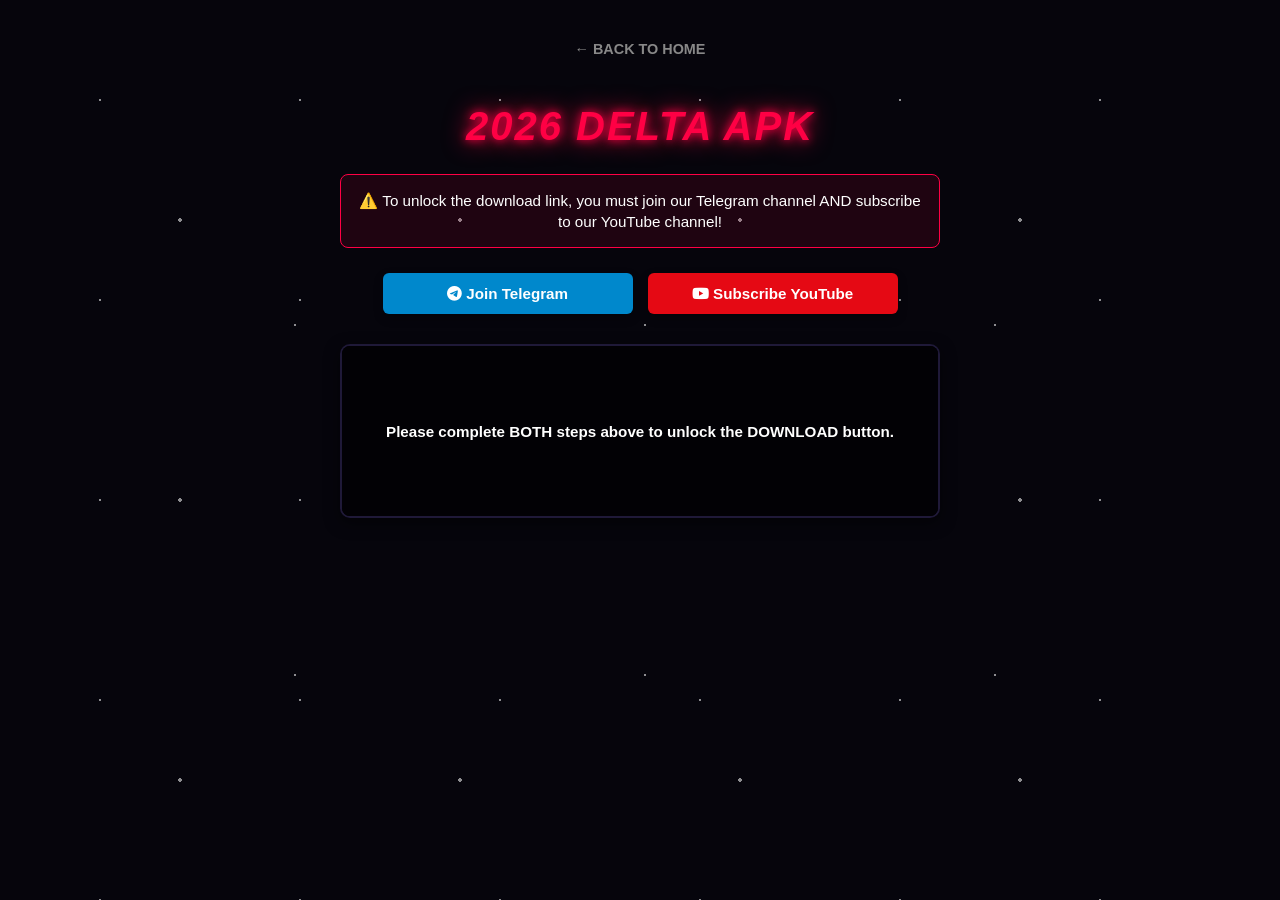
==== delta.html @ edbf703e "Update delta.html" ====
<!DOCTYPE html>
<html lang="en">
<head>
    <meta charset="UTF-8">
    <meta name="viewport" content="width=device-width, initial-scale=1.0">
    <title>2026 DELTA APK - MOONPLAY</title>

    <script async src="https://pagead2.googlesyndication.com/pagead/js/adsbygoogle.js?client=ca-pub-2007164968000362" crossorigin="anonymous"></script>

    <link rel="stylesheet" href="https://cdnjs.cloudflare.com/ajax/libs/font-awesome/6.4.0/css/all.min.css">
    <link rel="stylesheet" href="style.css">
</head>
<body>

    <div class="container">
        <a href="index.html" class="back-btn">← BACK TO HOME</a>
        <h1 class="neon-title">2026 DELTA APK</h1>

        <div class="alert-box">
            ⚠️ To unlock the download link, you must join our Telegram channel AND subscribe to our YouTube channel!
        </div>

        <div class="buttons-container">
            <a href="https://t.me/+5BGGE1G9kWoyM2I0" target="_blank" class="btn btn-telegram" id="tgBtn" onclick="clickTelegram()">
                <span id="tgContent"><i class="fab fa-telegram-plane"></i> Join Telegram</span>
                <span id="tg-check" style="margin-left:5px; color:#00ff66; display:none;">✓</span>
            </a>
            <a href="https://youtube.com/@moonplay-y7t?si=RrCNzfDpO6at6wPg" target="_blank" class="btn btn-youtube" id="ytBtn" onclick="clickYoutube()">
                <span id="ytContent"><i class="fab fa-youtube"></i> Subscribe YouTube</span>
                <span id="yt-check" style="margin-left:5px; color:#00ff66; display:none;">✓</span>
            </a>
        </div>

        <div class="code-box-container">
            <div class="code-wrapper" style="min-height: 120px; display: flex; align-items: center; justify-content: center;">
                <div class="lock-overlay" id="lockOverlay">
                    Please complete BOTH steps above to unlock the DOWNLOAD button.
                </div>
                <div class="lock-overlay" id="loadingOverlay" style="display: none; background: #030206; z-index: 6;">
                    <i class="fas fa-spinner fa-spin" style="font-size: 2rem; color: #ff0044; margin-bottom: 10px;"></i>
                    <div id="loadingText" style="font-weight: bold; font-size: 1.1rem; color: #fff;">Loading... 10s</div>
                </div>
                <a href="https://mega.nz/file/0mJiDYaA#gKWK0OPDVUnNMEPr5QuvUjc5cm5uUnEngtF38t5u5ng" id="downloadBtn" target="_blank" class="btn btn-download" style="display: none;">
                    <i class="fas fa-download"></i> DOWNLOAD (İNDİR)
                </a>
            </div>
        </div>
    </div>

    <script>
        let hasTelegram = false;
        let hasYoutube = false;
        let tgTimerStarted = false;
        let ytTimerStarted = false;

        function clickTelegram() {
            if (tgTimerStarted) return;
            tgTimerStarted = true;
            
            const tgContent = document.getElementById('tgContent');
            let countdown = 10;
            
            let timer = setInterval(() => {
                if (countdown > 0) {
                    tgContent.innerHTML = `<i class="fas fa-spinner fa-spin"></i> Verifying... ${countdown}s`;
                    countdown--;
                } else {
                    clearInterval(timer);
                    tgContent.innerHTML = `<i class="fab fa-telegram-plane"></i> Join Telegram`;
                    document.getElementById('tg-check').style.display = 'inline';
                    hasTelegram = true;
                    checkBothClicked();
                }
            }, 1000);
        }

        function clickYoutube() {
            if (ytTimerStarted) return;
            ytTimerStarted = true;
            
            const ytContent = document.getElementById('ytContent');
            let countdown = 10;
            
            let timer = setInterval(() => {
                if (countdown > 0) {
                    ytContent.innerHTML = `<i class="fas fa-spinner fa-spin"></i> Verifying... ${countdown}s`;
                    countdown--;
                } else {
                    clearInterval(timer);
                    ytContent.innerHTML = `<i class="fab fa-youtube"></i> Subscribe YouTube`;
                    document.getElementById('yt-check').style.display = 'inline';
                    hasYoutube = true;
                    checkBothClicked();
                }
            }, 1000);
        }

        function checkBothClicked() {
            if (hasTelegram && hasYoutube) {
                document.getElementById('lockOverlay').style.display = 'none';
                const loadingOverlay = document.getElementById('loadingOverlay');
                const loadingText = document.getElementById('loadingText');
                loadingOverlay.style.display = 'flex';
                loadingOverlay.style.flexDirection = 'column';

                let countdown = 10;
                let timer = setInterval(() => {
                    if (countdown > 0) {
                        loadingText.innerText = `Loading... ${countdown}s`;
                        countdown--;
                    } else {
                        clearInterval(timer);
                        loadingOverlay.style.display = 'none';
                        document.getElementById('downloadBtn').style.display = 'inline-flex';
                    }
                }, 1000);
            }
        }
    </script>
</body>
</html>
---- style.css ----
/* Genel Ayarlar ve Kar Yağışlı Tema */
body {
    background-color: #06050c;
    color: #ffffff;
    font-family: 'Segoe UI', Arial, sans-serif;
    margin: 0;
    padding: 0;
    min-height: 100vh;
    position: relative;
}

/* Yoğun Kar Yağışı Efekti */
body::before {
    content: "";
    position: fixed;
    top: 0; left: 0; width: 100%; height: 100%;
    background-image: 
        radial-gradient(circle, #ffffff 1.5px, transparent 1.5px),
        radial-gradient(circle, #ffffff 2px, transparent 2px),
        radial-gradient(circle, #ffffff 1.2px, transparent 1.2px);
    background-size: 200px 200px, 280px 280px, 350px 350px;
    background-position: 0 0, 40px 80px, 120px 150px;
    animation: snowAnimation 12s linear infinite;
    pointer-events: none;
    opacity: 0.55;
    z-index: 1;
}

@keyframes snowAnimation {
    0% { background-position: 0 0, 40px 80px, 120px 150px; }
    100% { background-position: 200px 200px, 320px 360px, 470px 500px; }
}

/* Kapsayıcı Kutu */
.container {
    max-width: 600px;
    margin: 0 auto;
    padding: 40px 20px;
    text-align: center;
    position: relative;
    z-index: 2;
}

/* Parlayan Modern Başlık */
.neon-title {
    color: #ff0044;
    font-size: 2.5rem;
    font-weight: 900;
    font-style: italic;
    text-transform: uppercase;
    letter-spacing: 2px;
    text-shadow: 0 0 10px #ff0044, 0 0 25px #ff0044;
    margin-bottom: 25px;
}

/* Geri Dön Butonu */
.back-btn {
    color: #888;
    text-decoration: none;
    font-size: 0.9rem;
    display: inline-block;
    margin-bottom: 20px;
    font-weight: bold;
    transition: color 0.2s;
}
.back-btn:hover { color: #fff; }

/* Uyarı Kutusu */
.alert-box {
    background: rgba(255, 0, 68, 0.1);
    border: 1px solid #ff0044;
    padding: 15px;
    border-radius: 8px;
    margin-bottom: 25px;
    font-size: 0.95rem;
    line-height: 1.4;
}

/* Arama Kutusu Düzeni */
.search-wrapper {
    position: relative;
    max-width: 450px;
    margin: 0 auto 35px auto;
    display: flex;
    align-items: center;
}
.search-wrapper i {
    position: absolute;
    left: 20px;
    color: #ff0044;
    font-size: 1.1rem;
    z-index: 3;
}
.search-wrapper input {
    width: 100%;
    padding: 14px 20px 14px 50px;
    background-color: #0d0a1a;
    border: 2px solid #ff0044;
    border-radius: 25px;
    color: white;
    font-size: 1rem;
    outline: none;
    box-shadow: 0 0 15px rgba(255, 0, 68, 0.3);
    position: relative;
    z-index: 2;
}

/* Küçük Kart Yapısı (Grid) */
.grid-container {
    display: grid;
    grid-template-columns: repeat(auto-fit, 160px);
    gap: 15px;
    justify-content: center;
}
.card {
    background: #0f0c1b;
    border: 1px solid #1f1938;
    border-radius: 8px;
    overflow: hidden;
    text-decoration: none;
    color: white;
    display: block;
    max-width: 160px;
    transition: all 0.3s ease;
}
.card:hover {
    transform: translateY(-4px);
    border-color: #ff0044;
    box-shadow: 0 0 12px rgba(255, 0, 68, 0.4);
}
.card img { width: 100%; height: 95px; object-fit: cover; }
.card-title {
    padding: 8px;
    font-weight: bold;
    font-size: 0.75rem;
    background-color: #0b0814;
    border-top: 1px solid #1f1938;
    white-space: nowrap;
    overflow: hidden;
    text-overflow: ellipsis;
}

/* Doğrulama Butonları */
.buttons-container {
    display: flex;
    gap: 15px;
    justify-content: center;
    margin-bottom: 30px;
    flex-wrap: wrap;
}
.btn {
    padding: 12px 25px;
    border-radius: 6px;
    text-decoration: none;
    color: white;
    font-weight: bold;
    font-size: 0.95rem;
    display: inline-flex;
    align-items: center;
    gap: 10px;
    min-width: 200px;
    justify-content: center;
    box-shadow: 0 4px 10px rgba(0,0,0,0.3);
    transition: all 0.2s ease;
    border: none;
}
.btn-telegram { background-color: #0088cc; }
.btn-telegram:hover { background-color: #0099e6; box-shadow: 0 0 15px rgba(0,136,204,0.4); }

.btn-youtube { background-color: #e50914; }
.btn-youtube:hover { background-color: #ff0f1b; box-shadow: 0 0 15px rgba(229,9,20,0.4); }

.btn-download {
    background: linear-gradient(90deg, #ff0044, #b30030);
    padding: 15px 40px;
    font-size: 1.1rem;
    text-transform: uppercase;
    border-radius: 8px;
}

/* Kod ve Kilit Kutusu Tasarımı */
.code-box-container {
    background-color: #0d0a1a;
    border: 2px solid #1f1938;
    border-radius: 10px;
    overflow: hidden;
    margin-top: 25px;
    text-align: left;
    box-shadow: 0 5px 15px rgba(0,0,0,0.5);
}
.code-box-header {
    background-color: #07050e;
    padding: 12px 20px;
    display: flex;
    justify-content: space-between;
    align-items: center;
    font-size: 0.9rem;
    color: #888;
    border-bottom: 2px solid #1f1938;
}
.copy-btn {
    background-color: #ff0044;
    border: none;
    color: white;
    padding: 6px 15px;
    border-radius: 4px;
    cursor: pointer;
    font-weight: bold;
}
.code-wrapper {
    position: relative;
    padding: 25px;
    background-color: #030206;
    min-height: 60px;
}
.code-content {
    font-family: 'Courier New', Courier, monospace;
    color: #00ff66;
    white-space: pre-wrap;
    word-break: break-all;
    display: block;
    font-size: 0.95rem;
}
.code-content.blurred {
    filter: blur(8px) grayscale(1);
    user-select: none;
    pointer-events: none;
}
.lock-overlay {
    position: absolute;
    top: 0; left: 0; width: 100%; height: 100%;
    display: flex;
    align-items: center;
    justify-content: center;
    background: rgba(3, 2, 6, 0.94);
    color: #ffffff;
    font-weight: bold;
    font-size: 0.95rem;
    text-align: center;
    padding: 20px;
    box-sizing: border-box;
    z-index: 5;
}
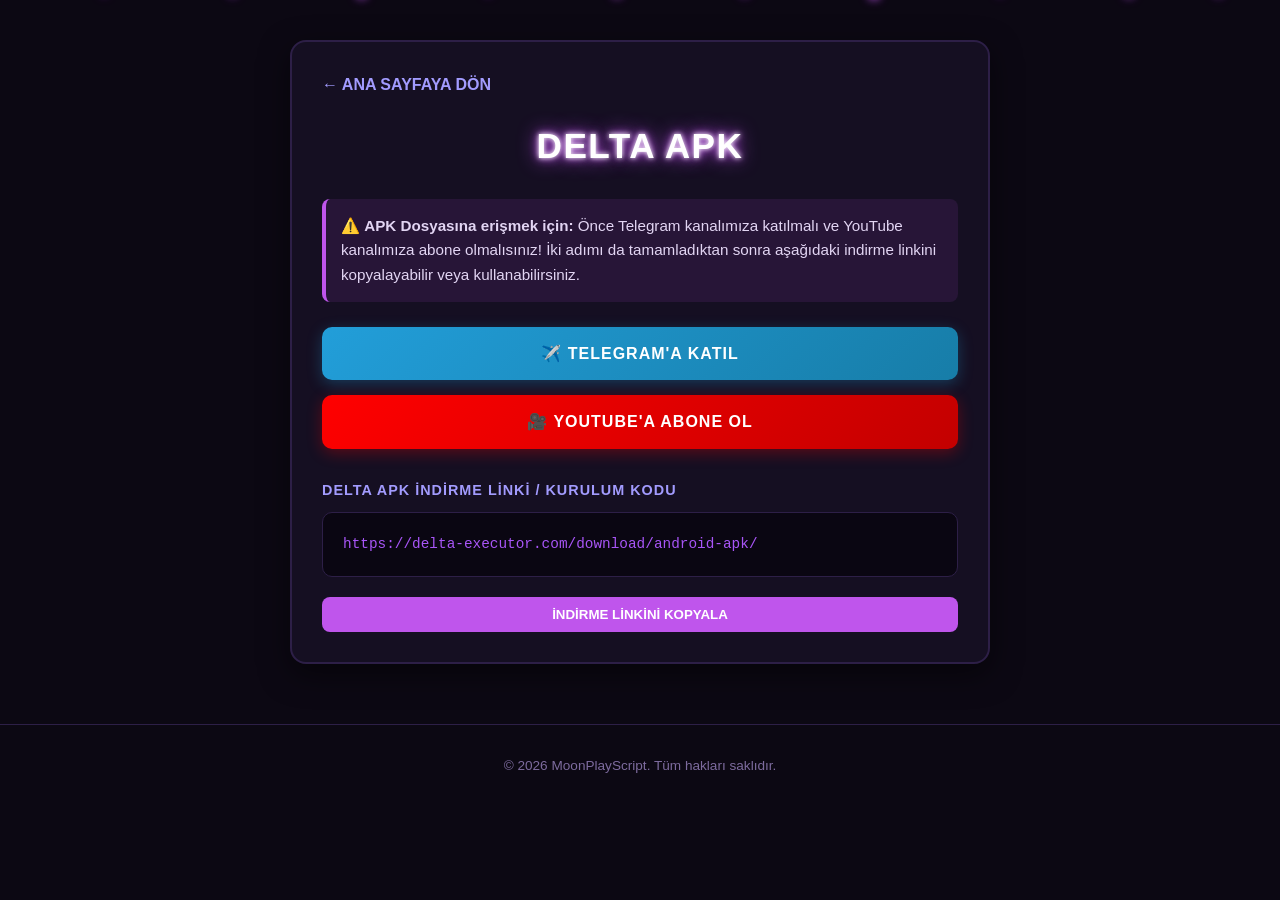
==== commit 4ca95c08: "Update delta.html" ====
--- a/delta.html
+++ b/delta.html
@@ -1,121 +1,194 @@
 <!DOCTYPE html>
-<html lang="en">
+<html lang="tr">
 <head>
     <meta charset="UTF-8">
     <meta name="viewport" content="width=device-width, initial-scale=1.0">
-    <title>2026 DELTA APK - MOONPLAY</title>
+    <title>2026 Delta APK - MoonPlayScript</title>
+    <link rel="stylesheet" href="style.css">
+    <style>
+        /* Bu sayfaya özel ek şık ayarlar */
+        .script-container {
+            max-width: 700px;
+            margin: 40px auto;
+            padding: 30px;
+            background-color: #150f22;
+            border: 2px solid #2d1f47;
+            border-radius: 16px;
+            box-shadow: 0 10px 30px rgba(0, 0, 0, 0.5);
+            position: relative;
+            z-index: 2;
+        }
 
-    <script async src="https://pagead2.googlesyndication.com/pagead/js/adsbygoogle.js?client=ca-pub-2007164968000362" crossorigin="anonymous"></script>
+        .back-link {
+            display: inline-block;
+            color: #a29bfe;
+            text-decoration: none;
+            font-weight: 600;
+            margin-bottom: 20px;
+            transition: color 0.3s, transform 0.2s;
+        }
 
-    <link rel="stylesheet" href="https://cdnjs.cloudflare.com/ajax/libs/font-awesome/6.4.0/css/all.min.css">
-    <link rel="stylesheet" href="style.css">
+        .back-link:hover {
+            color: #bf55ec;
+            transform: translateX(-5px);
+        }
+
+        .alert-box {
+            background: rgba(191, 85, 236, 0.1);
+            border-left: 4px solid #bf55ec;
+            padding: 15px;
+            border-radius: 8px;
+            margin-bottom: 25px;
+            color: #e2d5f3;
+            font-size: 0.95rem;
+        }
+
+        .social-buttons {
+            display: flex;
+            flex-direction: column;
+            gap: 15px;
+            margin-bottom: 30px;
+        }
+
+        .btn-social {
+            display: flex;
+            align-items: center;
+            justify-content: center;
+            gap: 10px;
+            padding: 14px;
+            border-radius: 10px;
+            text-decoration: none;
+            color: white;
+            font-weight: 700;
+            text-transform: uppercase;
+            letter-spacing: 1px;
+            transition: transform 0.2s, box-shadow 0.3s;
+        }
+
+        .btn-telegram {
+            background: linear-gradient(135deg, #229ED9, #177da8);
+            box-shadow: 0 4px 15px rgba(34, 158, 217, 0.3);
+        }
+
+        .btn-youtube {
+            background: linear-gradient(135deg, #FF0000, #c30000);
+            box-shadow: 0 4px 15px rgba(255, 0, 0, 0.3);
+        }
+
+        .btn-social:hover {
+            transform: scale(1.02);
+            box-shadow: 0 6px 20px rgba(255, 255, 255, 0.15);
+        }
+
+        /* Kod Bloğu Alanı */
+        .code-area-title {
+            color: #a29bfe;
+            font-size: 0.9rem;
+            margin-bottom: 10px;
+            font-weight: bold;
+            text-transform: uppercase;
+            letter-spacing: 1px;
+        }
+
+        .code-wrapper {
+            position: relative;
+            background-color: #0a0612;
+            border: 1px solid #2d1f47;
+            border-radius: 10px;
+            padding: 20px;
+            margin-bottom: 20px;
+            overflow-x: auto;
+        }
+
+        .code-box {
+            font-family: 'Courier New', Courier, monospace;
+            color: #a855f7;
+            font-size: 0.9rem;
+            white-space: pre-wrap;
+            word-wrap: break-word;
+        }
+
+        .btn-copy {
+            background-color: #bf55ec;
+            color: white;
+            border: none;
+            padding: 10px 18px;
+            border-radius: 8px;
+            cursor: pointer;
+            font-weight: 700;
+            width: 100%;
+            transition: background 0.3s, transform 0.2s;
+        }
+
+        .btn-copy:hover {
+            background-color: #9333ea;
+            transform: translateY(-2px);
+        }
+    </style>
 </head>
 <body>
 
-    <div class="container">
-        <a href="index.html" class="back-btn">← BACK TO HOME</a>
-        <h1 class="neon-title">2026 DELTA APK</h1>
+    <div class="snowflakes" aria-hidden="true">
+        <div class="snowflake"></div>
+        <div class="snowflake"></div>
+        <div class="snowflake"></div>
+        <div class="snowflake"></div>
+        <div class="snowflake"></div>
+        <div class="snowflake"></div>
+        <div class="snowflake"></div>
+        <div class="snowflake"></div>
+        <div class="snowflake"></div>
+        <div class="snowflake"></div>
+    </div>
 
-        <div class="alert-box">
-            ⚠️ To unlock the download link, you must join our Telegram channel AND subscribe to our YouTube channel!
-        </div>
+    <main class="container">
+        <div class="script-container">
+            <a href="index.html" class="back-link">← ANA SAYFAYA DÖN</a>
 
-        <div class="buttons-container">
-            <a href="https://t.me/+5BGGE1G9kWoyM2I0" target="_blank" class="btn btn-telegram" id="tgBtn" onclick="clickTelegram()">
-                <span id="tgContent"><i class="fab fa-telegram-plane"></i> Join Telegram</span>
-                <span id="tg-check" style="margin-left:5px; color:#00ff66; display:none;">✓</span>
-            </a>
-            <a href="https://youtube.com/@moonplay-y7t?si=RrCNzfDpO6at6wPg" target="_blank" class="btn btn-youtube" id="ytBtn" onclick="clickYoutube()">
-                <span id="ytContent"><i class="fab fa-youtube"></i> Subscribe YouTube</span>
-                <span id="yt-check" style="margin-left:5px; color:#00ff66; display:none;">✓</span>
-            </a>
-        </div>
+            <h1 class="neon-text" style="font-size: 2.2rem; text-align: center; margin-bottom: 25px;">DELTA APK</h1>
 
-        <div class="code-box-container">
-            <div class="code-wrapper" style="min-height: 120px; display: flex; align-items: center; justify-content: center;">
-                <div class="lock-overlay" id="lockOverlay">
-                    Please complete BOTH steps above to unlock the DOWNLOAD button.
-                </div>
-                <div class="lock-overlay" id="loadingOverlay" style="display: none; background: #030206; z-index: 6;">
-                    <i class="fas fa-spinner fa-spin" style="font-size: 2rem; color: #ff0044; margin-bottom: 10px;"></i>
-                    <div id="loadingText" style="font-weight: bold; font-size: 1.1rem; color: #fff;">Loading... 10s</div>
-                </div>
-                <a href="https://mega.nz/file/0mJiDYaA#gKWK0OPDVUnNMEPr5QuvUjc5cm5uUnEngtF38t5u5ng" id="downloadBtn" target="_blank" class="btn btn-download" style="display: none;">
-                    <i class="fas fa-download"></i> DOWNLOAD (İNDİR)
+            <div class="alert-box">
+                ⚠️ <strong>APK Dosyasına erişmek için:</strong> Önce Telegram kanalımıza katılmalı ve YouTube kanalımıza abone olmalısınız! İki adımı da tamamladıktan sonra aşağıdaki indirme linkini kopyalayabilir veya kullanabilirsiniz.
+            </div>
+
+            <div class="social-buttons">
+                <a href="https://t.me/moonplayscript" target="_blank" class="btn-social btn-telegram">
+                    ✈️ TELEGRAM'A KATIL
+                </a>
+                <a href="https://youtube.com" target="_blank" class="btn-social btn-youtube">
+                    🎥 YOUTUBE'A ABONE OL
                 </a>
             </div>
+
+            <div class="code-area-title">Delta APK İndirme Linki / Kurulum Kodu</div>
+            <div class="code-wrapper">
+                <div class="code-box" id="scriptCode">https://delta-executor.com/download/android-apk/</div>
+            </div>
+
+            <button class="btn-copy" onclick="copyScript()">İNDİRME LİNKİNİ KOPYALA</button>
         </div>
-    </div>
+    </main>
+
+    <footer class="main-footer">
+        <p>&copy; 2026 MoonPlayScript. Tüm hakları saklıdır.</p>
+    </footer>
 
     <script>
-        let hasTelegram = false;
-        let hasYoutube = false;
-        let tgTimerStarted = false;
-        let ytTimerStarted = false;
-
-        function clickTelegram() {
-            if (tgTimerStarted) return;
-            tgTimerStarted = true;
-            
-            const tgContent = document.getElementById('tgContent');
-            let countdown = 10;
-            
-            let timer = setInterval(() => {
-                if (countdown > 0) {
-                    tgContent.innerHTML = `<i class="fas fa-spinner fa-spin"></i> Verifying... ${countdown}s`;
-                    countdown--;
-                } else {
-                    clearInterval(timer);
-                    tgContent.innerHTML = `<i class="fab fa-telegram-plane"></i> Join Telegram`;
-                    document.getElementById('tg-check').style.display = 'inline';
-                    hasTelegram = true;
-                    checkBothClicked();
-                }
-            }, 1000);
-        }
-
-        function clickYoutube() {
-            if (ytTimerStarted) return;
-            ytTimerStarted = true;
-            
-            const ytContent = document.getElementById('ytContent');
-            let countdown = 10;
-            
-            let timer = setInterval(() => {
-                if (countdown > 0) {
-                    ytContent.innerHTML = `<i class="fas fa-spinner fa-spin"></i> Verifying... ${countdown}s`;
-                    countdown--;
-                } else {
-                    clearInterval(timer);
-                    ytContent.innerHTML = `<i class="fab fa-youtube"></i> Subscribe YouTube`;
-                    document.getElementById('yt-check').style.display = 'inline';
-                    hasYoutube = true;
-                    checkBothClicked();
-                }
-            }, 1000);
-        }
-
-        function checkBothClicked() {
-            if (hasTelegram && hasYoutube) {
-                document.getElementById('lockOverlay').style.display = 'none';
-                const loadingOverlay = document.getElementById('loadingOverlay');
-                const loadingText = document.getElementById('loadingText');
-                loadingOverlay.style.display = 'flex';
-                loadingOverlay.style.flexDirection = 'column';
-
-                let countdown = 10;
-                let timer = setInterval(() => {
-                    if (countdown > 0) {
-                        loadingText.innerText = `Loading... ${countdown}s`;
-                        countdown--;
-                    } else {
-                        clearInterval(timer);
-                        loadingOverlay.style.display = 'none';
-                        document.getElementById('downloadBtn').style.display = 'inline-flex';
-                    }
-                }, 1000);
-            }
+        function copyScript() {
+            const codeText = document.getElementById("scriptCode").innerText;
+            navigator.clipboard.writeText(codeText).then(() => {
+                const copyBtn = document.querySelector(".btn-copy");
+                copyBtn.innerText = "KOPYALANDI! ✓";
+                copyBtn.style.background = "#2ecc71";
+                setTimeout(() => {
+                    copyBtn.innerText = "İNDİRME LİNKİNİ KOPYALA";
+                    copyBtn.style.background = "#bf55ec";
+                }, 2000);
+            }).catch(err => {
+                alert("Kopyalanamadı, lütfen elle kopyalayın!");
+            });
         }
     </script>
+
 </body>
 </html>
--- a/style.css
+++ b/style.css
@@ -1,243 +1,222 @@
-/* Genel Ayarlar ve Kar Yağışlı Tema */
-body {
-    background-color: #06050c;
-    color: #ffffff;
-    font-family: 'Segoe UI', Arial, sans-serif;
+/* Genel Ayarlar */
+* {
     margin: 0;
     padding: 0;
-    min-height: 100vh;
+    box-sizing: border-box;
+    font-family: 'Segoe UI', Tahoma, Geneva, Verdana, sans-serif;
+}
+
+body {
+    background-color: #0c0813;
+    color: #ffffff;
+    line-height: 1.6;
+    padding-bottom: 60px;
     position: relative;
-}
-
-/* Yoğun Kar Yağışı Efekti */
-body::before {
-    content: "";
-    position: fixed;
-    top: 0; left: 0; width: 100%; height: 100%;
-    background-image: 
-        radial-gradient(circle, #ffffff 1.5px, transparent 1.5px),
-        radial-gradient(circle, #ffffff 2px, transparent 2px),
-        radial-gradient(circle, #ffffff 1.2px, transparent 1.2px);
-    background-size: 200px 200px, 280px 280px, 350px 350px;
-    background-position: 0 0, 40px 80px, 120px 150px;
-    animation: snowAnimation 12s linear infinite;
-    pointer-events: none;
-    opacity: 0.55;
-    z-index: 1;
-}
-
-@keyframes snowAnimation {
-    0% { background-position: 0 0, 40px 80px, 120px 150px; }
-    100% { background-position: 200px 200px, 320px 360px, 470px 500px; }
-}
-
-/* Kapsayıcı Kutu */
+    overflow-x: hidden;
+}
+
+/* Header Tasarımı ve Neon Başlık */
+.main-header {
+    background: linear-gradient(135deg, #140d24, #0c0813);
+    padding: 50px 20px;
+    text-align: center;
+    border-bottom: 3px solid #bf55ec;
+    margin-bottom: 40px;
+    box-shadow: 0 5px 25px rgba(191, 85, 236, 0.25);
+}
+
+.site-title {
+    font-size: 2.8rem;
+    font-weight: 900;
+    letter-spacing: 3px;
+    color: #fff;
+    text-shadow: 
+        0 0 5px #fff, 
+        0 0 10px #bf55ec, 
+        0 0 20px #bf55ec, 
+        0 0 40px #9b59b6, 
+        0 0 80px #9b59b6;
+    animation: neon-glow 1.5s ease-in-out infinite alternate;
+    margin-bottom: 10px;
+}
+
+.site-subtitle {
+    color: #a29bfe;
+    font-size: 1.1rem;
+    text-shadow: 0 0 5px rgba(162, 155, 254, 0.5);
+}
+
+/* Konteyner ve Grid */
 .container {
-    max-width: 600px;
+    max-width: 1200px;
     margin: 0 auto;
-    padding: 40px 20px;
-    text-align: center;
+    padding: 0 20px;
     position: relative;
     z-index: 2;
 }
 
-/* Parlayan Modern Başlık */
-.neon-title {
-    color: #ff0044;
-    font-size: 2.5rem;
-    font-weight: 900;
-    font-style: italic;
+.script-grid {
+    display: grid;
+    grid-template-columns: repeat(auto-fit, minmax(280px, 1fr));
+    gap: 30px;
+    justify-content: center;
+}
+
+/* Kart Tasarımı */
+.script-card {
+    background-color: #150f22;
+    border: 2px solid #2d1f47;
+    border-radius: 16px;
+    overflow: hidden;
+    transition: transform 0.3s ease, border-color 0.3s ease, box-shadow 0.3s ease;
+    display: flex;
+    flex-direction: column;
+}
+
+.script-card:hover {
+    transform: translateY(-8px);
+    border-color: #bf55ec;
+    box-shadow: 0 12px 25px rgba(191, 85, 236, 0.4);
+}
+
+/* Resim Alanı */
+.card-image {
+    width: 100%;
+    height: 190px;
+    background-color: #0a0612;
+    display: flex;
+    justify-content: center;
+    align-items: center;
+    overflow: hidden;
+    border-bottom: 1px solid #2d1f47;
+}
+
+.script-img {
+    width: 100%;
+    height: 100%;
+    object-fit: cover;
+}
+
+/* Kart İçeriği */
+.card-content {
+    padding: 25px;
+    display: flex;
+    flex-direction: column;
+    align-items: center;
+    justify-content: center;
+    gap: 15px;
+    text-align: center;
+}
+
+/* Kutuların İçindeki Neon Mor Başlıklar */
+.neon-text {
+    font-size: 1.4rem;
+    font-weight: 800;
+    color: #fff;
     text-transform: uppercase;
-    letter-spacing: 2px;
-    text-shadow: 0 0 10px #ff0044, 0 0 25px #ff0044;
-    margin-bottom: 25px;
-}
-
-/* Geri Dön Butonu */
-.back-btn {
-    color: #888;
+    letter-spacing: 1.5px;
+    text-shadow: 
+        0 0 5px #fff, 
+        0 0 10px #bf55ec, 
+        0 0 20px #bf55ec;
+    margin-bottom: 5px;
+}
+
+/* Butonlar */
+.btn {
+    display: block;
+    width: 100%;
+    background: linear-gradient(135deg, #bf55ec, #8e44ad);
+    color: #ffffff;
     text-decoration: none;
-    font-size: 0.9rem;
-    display: inline-block;
-    margin-bottom: 20px;
-    font-weight: bold;
-    transition: color 0.2s;
-}
-.back-btn:hover { color: #fff; }
-
-/* Uyarı Kutusu */
-.alert-box {
-    background: rgba(255, 0, 68, 0.1);
-    border: 1px solid #ff0044;
-    padding: 15px;
-    border-radius: 8px;
-    margin-bottom: 25px;
-    font-size: 0.95rem;
-    line-height: 1.4;
-}
-
-/* Arama Kutusu Düzeni */
-.search-wrapper {
-    position: relative;
-    max-width: 450px;
-    margin: 0 auto 35px auto;
-    display: flex;
-    align-items: center;
-}
-.search-wrapper i {
-    position: absolute;
-    left: 20px;
-    color: #ff0044;
-    font-size: 1.1rem;
-    z-index: 3;
-}
-.search-wrapper input {
-    width: 100%;
-    padding: 14px 20px 14px 50px;
-    background-color: #0d0a1a;
-    border: 2px solid #ff0044;
-    border-radius: 25px;
-    color: white;
-    font-size: 1rem;
-    outline: none;
-    box-shadow: 0 0 15px rgba(255, 0, 68, 0.3);
+    padding: 12px 20px;
+    border-radius: 10px;
+    font-weight: 700;
+    letter-spacing: 1px;
+    text-transform: uppercase;
+    text-shadow: 0 1px 3px rgba(0,0,0,0.5);
+    transition: background 0.3s ease, transform 0.2s ease, box-shadow 0.3s ease;
+    box-shadow: 0 4px 15px rgba(191, 85, 236, 0.2);
+}
+
+.btn:hover {
+    background: linear-gradient(135deg, #d2527f, #bf55ec);
+    transform: scale(1.04);
+    box-shadow: 0 6px 20px rgba(191, 85, 236, 0.5);
+}
+
+/* GERÇEKÇİ KÜÇÜK NEON MOR KAR YAĞIŞI */
+.snowflake {
+    position: fixed;
+    top: -10px;
+    width: 6px;
+    height: 6px;
+    background-color: #bf55ec;
+    border-radius: 50%;
+    box-shadow: 0 0 8px #bf55ec, 0 0 12px #bf55ec;
+    z-index: 1;
+    user-select: none;
+    pointer-events: none;
+    animation-name: snowflakes-fall, snowflakes-shake;
+    animation-duration: 8s, 3s;
+    animation-timing-function: linear, ease-in-out;
+    animation-iteration-count: infinite, infinite;
+}
+
+/* Farklı hız ve boyutlarda kar taneleri */
+.snowflake:nth-of-type(1) { left: 8%; width: 4px; height: 4px; animation-delay: 0s, 0s; animation-duration: 11s, 3s; }
+.snowflake:nth-of-type(2) { left: 18%; width: 5px; height: 5px; animation-delay: 1.5s, 0.5s; animation-duration: 9s, 2.5s; }
+.snowflake:nth-of-type(3) { left: 28%; width: 7px; height: 7px; animation-delay: 4s, 1s; animation-duration: 7s, 3.5s; }
+.snowflake:nth-of-type(4) { left: 38%; width: 4px; height: 4px; animation-delay: 6s, 1.5s; animation-duration: 12s, 3s; }
+.snowflake:nth-of-type(5) { left: 48%; width: 6px; height: 6px; animation-delay: 2.5s, 2s; animation-duration: 8s, 2.8s; }
+.snowflake:nth-of-type(6) { left: 58%; width: 5px; height: 5px; animation-delay: 5s, 0.2s; animation-duration: 10s, 3.2s; }
+.snowflake:nth-of-type(7) { left: 68%; width: 8px; height: 8px; animation-delay: 1s, 1.8s; animation-duration: 6s, 2.7s; }
+.snowflake:nth-of-type(8) { left: 78%; width: 4px; height: 4px; animation-delay: 7s, 0.7s; animation-duration: 13s, 3.1s; }
+.snowflake:nth-of-type(9) { left: 88%; width: 6px; height: 6px; animation-delay: 3s, 2.2s; animation-duration: 9.5s, 2.9s; }
+.snowflake:nth-of-type(10) { left: 95%; width: 5px; height: 5px; animation-delay: 5.5s, 1.1s; animation-duration: 10.5s, 3.4s; }
+.snowflake:nth-of-type(11) { left: 13%; width: 6px; height: 6px; animation-delay: 8s, 0.3s; animation-duration: 8.5s, 2.6s; }
+.snowflake:nth-of-type(12) { left: 33%; width: 5px; height: 5px; animation-delay: 3.5s, 1.2s; animation-duration: 11.5s, 3.3s; }
+.snowflake:nth-of-type(13) { left: 53%; width: 7px; height: 7px; animation-delay: 9s, 2.5s; animation-duration: 7.5s, 2.4s; }
+.snowflake:nth-of-type(14) { left: 73%; width: 4px; height: 4px; animation-delay: 2s, 0.9s; animation-duration: 12.5s, 3s; }
+.snowflake:nth-of-type(15) { left: 83%; width: 8px; height: 8px; animation-delay: 10s, 1.7s; animation-duration: 6.5s, 2.8s; }
+
+/* Düşme ve Titreme Animasyonları */
+@keyframes snowflakes-fall {
+    0% { top: -20px; }
+    100% { top: 100vh; }
+}
+@keyframes snowflakes-shake {
+    0%, 100% { transform: translateX(0); }
+    50% { transform: translateX(25px); }
+}
+
+/* Başlık Parlama Animasyonu */
+@keyframes neon-glow {
+    from {
+        text-shadow: 
+            0 0 5px #fff, 
+            0 0 10px #bf55ec, 
+            0 0 20px #bf55ec, 
+            0 0 40px #9b59b6;
+    }
+    to {
+        text-shadow: 
+            0 0 10px #fff, 
+            0 0 20px #bf55ec, 
+            0 0 30px #bf55ec, 
+            0 0 50px #bf55ec, 
+            0 0 100px #9b59b6;
+    }
+}
+
+/* Footer */
+.main-footer {
+    text-align: center;
+    padding: 30px 20px;
+    color: #7d6b9e;
+    font-size: 0.85rem;
+    margin-top: 60px;
+    border-top: 1px solid #2d1f47;
     position: relative;
     z-index: 2;
 }
-
-/* Küçük Kart Yapısı (Grid) */
-.grid-container {
-    display: grid;
-    grid-template-columns: repeat(auto-fit, 160px);
-    gap: 15px;
-    justify-content: center;
-}
-.card {
-    background: #0f0c1b;
-    border: 1px solid #1f1938;
-    border-radius: 8px;
-    overflow: hidden;
-    text-decoration: none;
-    color: white;
-    display: block;
-    max-width: 160px;
-    transition: all 0.3s ease;
-}
-.card:hover {
-    transform: translateY(-4px);
-    border-color: #ff0044;
-    box-shadow: 0 0 12px rgba(255, 0, 68, 0.4);
-}
-.card img { width: 100%; height: 95px; object-fit: cover; }
-.card-title {
-    padding: 8px;
-    font-weight: bold;
-    font-size: 0.75rem;
-    background-color: #0b0814;
-    border-top: 1px solid #1f1938;
-    white-space: nowrap;
-    overflow: hidden;
-    text-overflow: ellipsis;
-}
-
-/* Doğrulama Butonları */
-.buttons-container {
-    display: flex;
-    gap: 15px;
-    justify-content: center;
-    margin-bottom: 30px;
-    flex-wrap: wrap;
-}
-.btn {
-    padding: 12px 25px;
-    border-radius: 6px;
-    text-decoration: none;
-    color: white;
-    font-weight: bold;
-    font-size: 0.95rem;
-    display: inline-flex;
-    align-items: center;
-    gap: 10px;
-    min-width: 200px;
-    justify-content: center;
-    box-shadow: 0 4px 10px rgba(0,0,0,0.3);
-    transition: all 0.2s ease;
-    border: none;
-}
-.btn-telegram { background-color: #0088cc; }
-.btn-telegram:hover { background-color: #0099e6; box-shadow: 0 0 15px rgba(0,136,204,0.4); }
-
-.btn-youtube { background-color: #e50914; }
-.btn-youtube:hover { background-color: #ff0f1b; box-shadow: 0 0 15px rgba(229,9,20,0.4); }
-
-.btn-download {
-    background: linear-gradient(90deg, #ff0044, #b30030);
-    padding: 15px 40px;
-    font-size: 1.1rem;
-    text-transform: uppercase;
-    border-radius: 8px;
-}
-
-/* Kod ve Kilit Kutusu Tasarımı */
-.code-box-container {
-    background-color: #0d0a1a;
-    border: 2px solid #1f1938;
-    border-radius: 10px;
-    overflow: hidden;
-    margin-top: 25px;
-    text-align: left;
-    box-shadow: 0 5px 15px rgba(0,0,0,0.5);
-}
-.code-box-header {
-    background-color: #07050e;
-    padding: 12px 20px;
-    display: flex;
-    justify-content: space-between;
-    align-items: center;
-    font-size: 0.9rem;
-    color: #888;
-    border-bottom: 2px solid #1f1938;
-}
-.copy-btn {
-    background-color: #ff0044;
-    border: none;
-    color: white;
-    padding: 6px 15px;
-    border-radius: 4px;
-    cursor: pointer;
-    font-weight: bold;
-}
-.code-wrapper {
-    position: relative;
-    padding: 25px;
-    background-color: #030206;
-    min-height: 60px;
-}
-.code-content {
-    font-family: 'Courier New', Courier, monospace;
-    color: #00ff66;
-    white-space: pre-wrap;
-    word-break: break-all;
-    display: block;
-    font-size: 0.95rem;
-}
-.code-content.blurred {
-    filter: blur(8px) grayscale(1);
-    user-select: none;
-    pointer-events: none;
-}
-.lock-overlay {
-    position: absolute;
-    top: 0; left: 0; width: 100%; height: 100%;
-    display: flex;
-    align-items: center;
-    justify-content: center;
-    background: rgba(3, 2, 6, 0.94);
-    color: #ffffff;
-    font-weight: bold;
-    font-size: 0.95rem;
-    text-align: center;
-    padding: 20px;
-    box-sizing: border-box;
-    z-index: 5;
-}
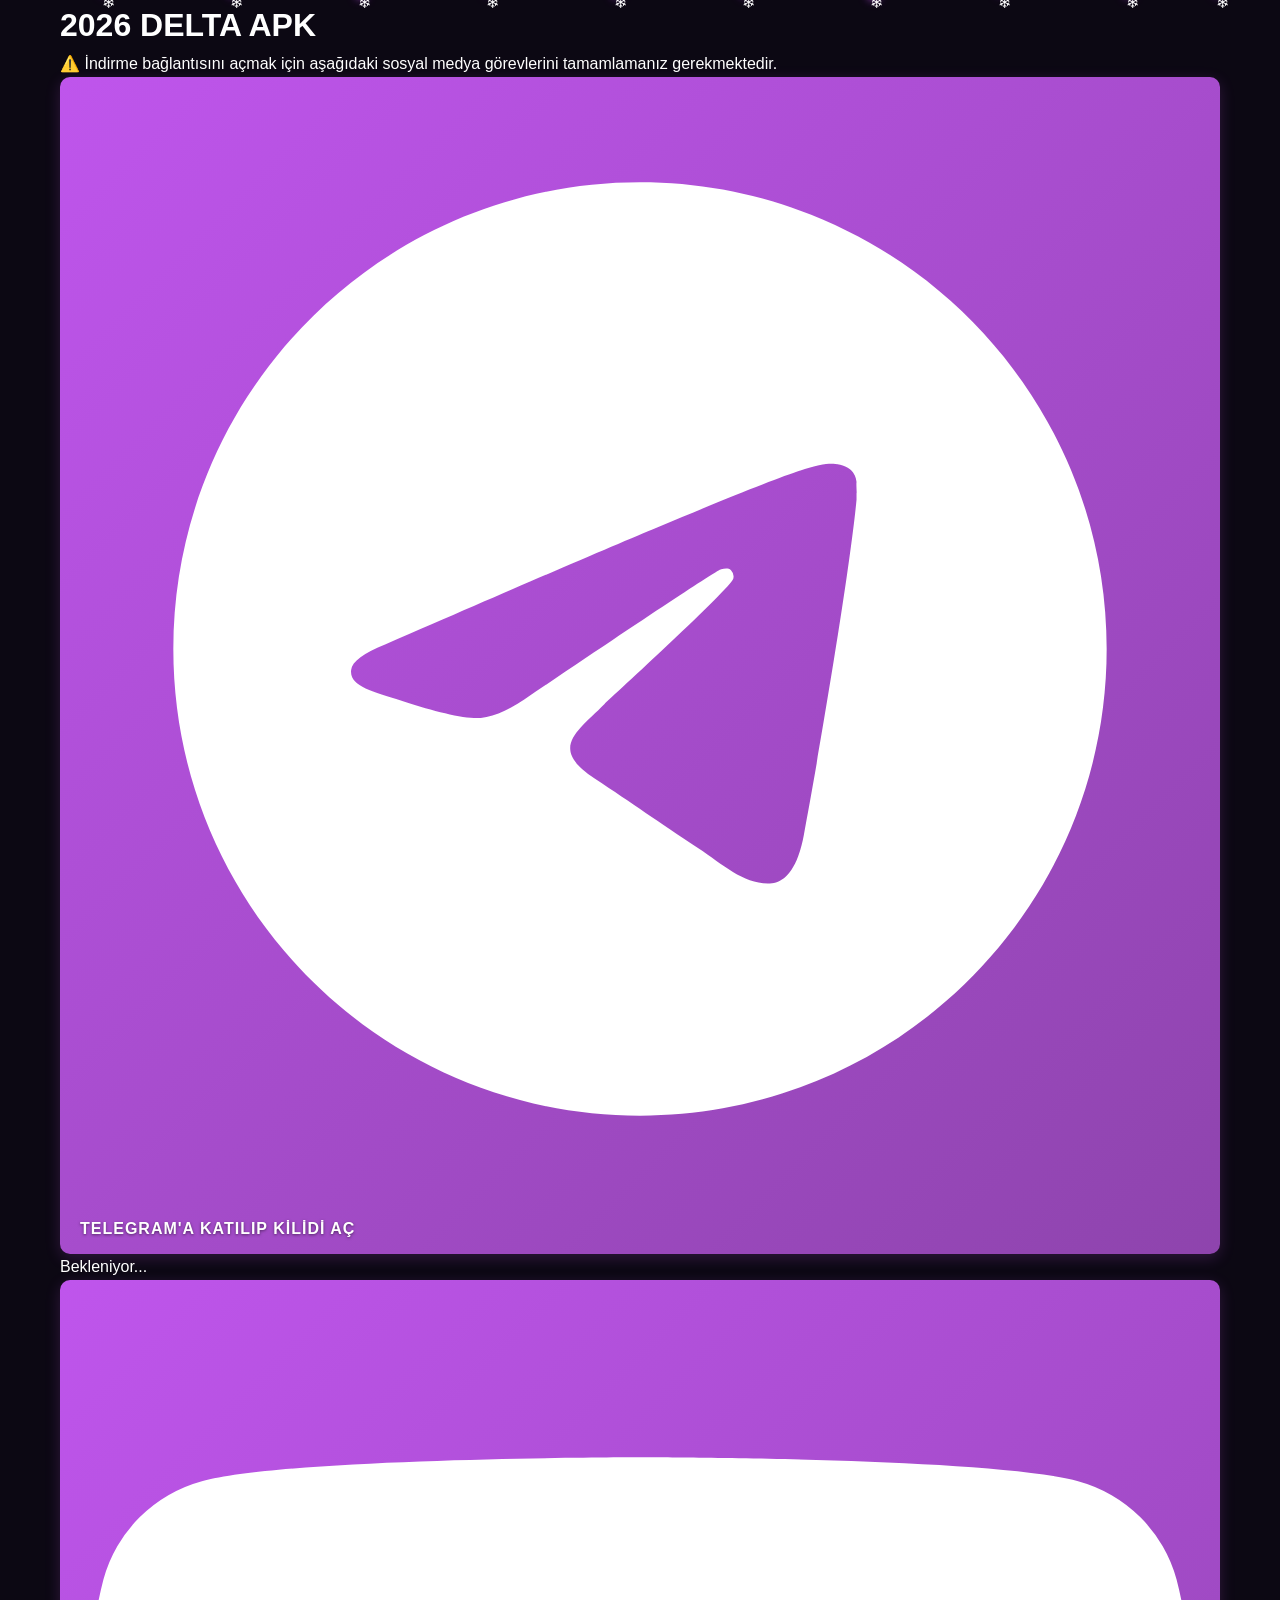
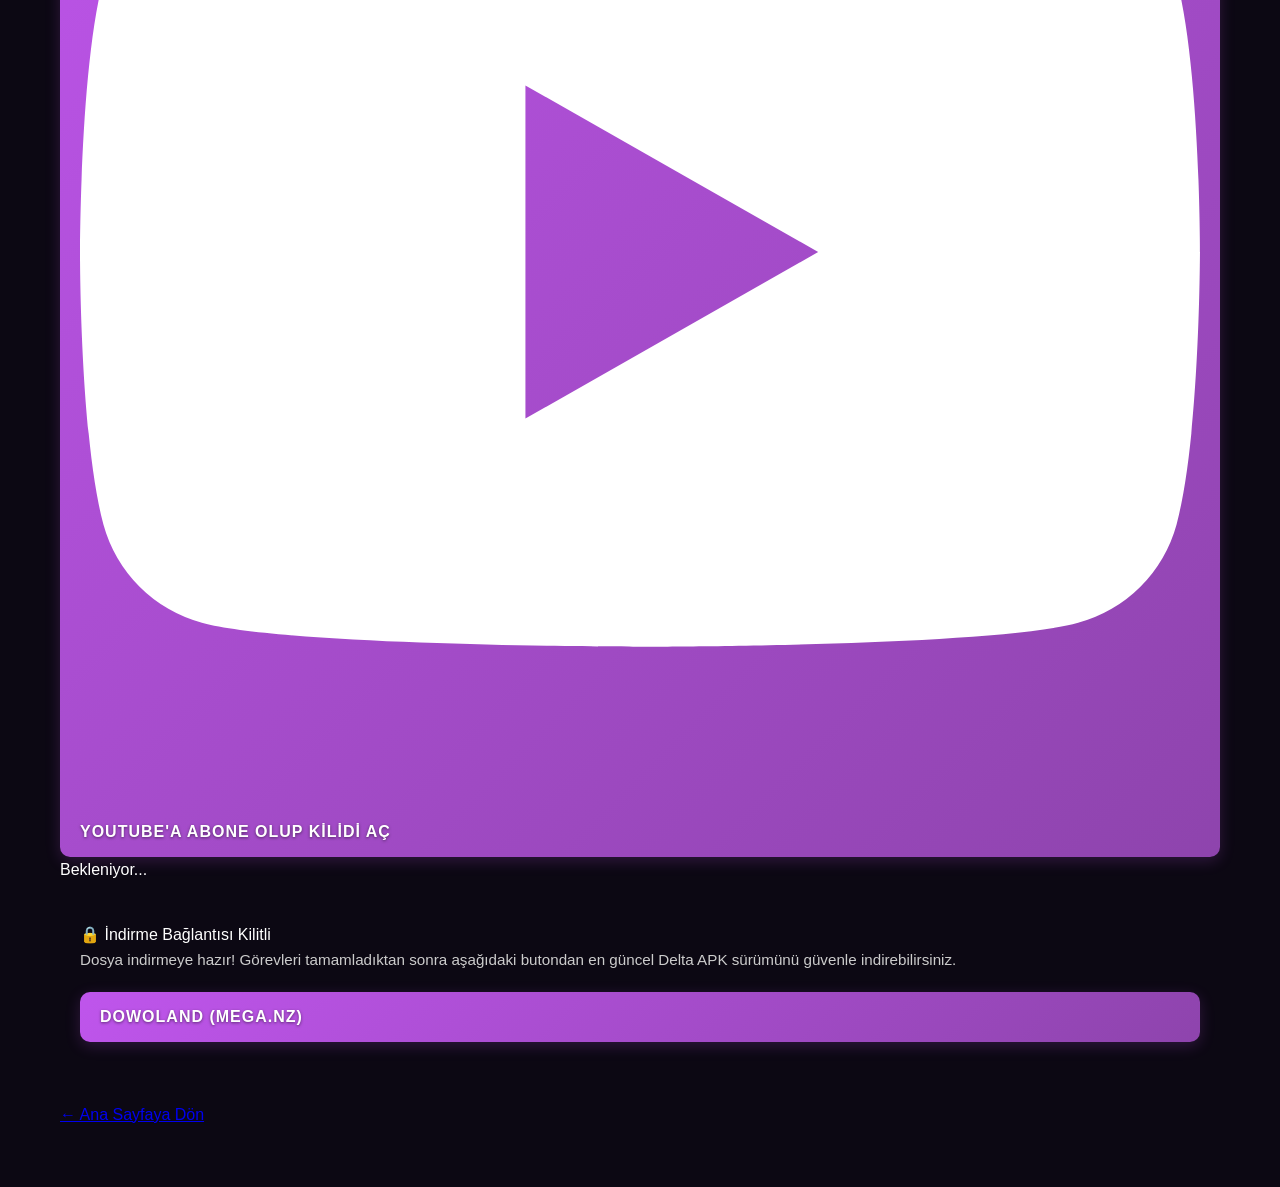
==== commit 51b3fa72: "Update delta.html" ====
--- a/delta.html
+++ b/delta.html
@@ -3,192 +3,122 @@
 <head>
     <meta charset="UTF-8">
     <meta name="viewport" content="width=device-width, initial-scale=1.0">
-    <title>2026 Delta APK - MoonPlayScript</title>
+    <title>Delta APK - MoonPlayScript</title>
     <link rel="stylesheet" href="style.css">
-    <style>
-        /* Bu sayfaya özel ek şık ayarlar */
-        .script-container {
-            max-width: 700px;
-            margin: 40px auto;
-            padding: 30px;
-            background-color: #150f22;
-            border: 2px solid #2d1f47;
-            border-radius: 16px;
-            box-shadow: 0 10px 30px rgba(0, 0, 0, 0.5);
-            position: relative;
-            z-index: 2;
+</head>
+<body>
+    <div class="snowflakes" aria-hidden="true">
+        <div class="snowflake">❄</div>
+        <div class="snowflake">❄</div>
+        <div class="snowflake">❄</div>
+        <div class="snowflake">❄</div>
+        <div class="snowflake">❄</div>
+        <div class="snowflake">❄</div>
+        <div class="snowflake">❄</div>
+        <div class="snowflake">❄</div>
+        <div class="snowflake">❄</div>
+        <div class="snowflake">❄</div>
+    </div>
+
+    <div class="container">
+        <h1 class="neon-title">2026 DELTA APK</h1>
+        
+        <div class="lock-warning">
+            <p>⚠️ İndirme bağlantısını açmak için aşağıdaki sosyal medya görevlerini tamamlamanız gerekmektedir.</p>
+        </div>
+
+        <div class="task-container">
+            <div class="task-box">
+                <a href="https://t.me/+5BGGE1G9kWoyM2I0" target="_blank" class="btn btn-telegram" id="tgBtn">
+                    <svg viewBox="0 0 24 24" class="btn-icon"><path fill="currentColor" d="M12 2C6.48 2 2 6.48 2 12s4.48 10 10 10 10-4.48 10-10S17.52 2 12 2zm4.64 6.8c-.15 1.58-.8 5.42-1.13 7.19-.14.75-.42 1-.68 1.03-.58.05-1.02-.38-1.58-.75-.88-.58-1.38-.94-2.23-1.5-.99-.65-.35-1.01.22-1.59.15-.15 2.71-2.48 2.76-2.69a.2.2 0 0 0-.05-.18c-.06-.05-.14-.03-.21-.02-.09.02-1.49.95-4.22 2.79-.4.27-.76.41-1.08.4-.36-.01-1.04-.2-1.55-.37-.63-.2-1.12-.31-1.08-.66.02-.18.27-.36.74-.55 2.92-1.27 4.86-2.11 5.83-2.51 2.78-1.16 3.35-1.36 3.73-1.36.08 0 .27.02.39.12.1.08.13.19.14.27-.01.06.01.24 0 .24z"/></svg>
+                    TELEGRAM'A KATILIP KİLİDİ AÇ
+                </a>
+                <div class="status-text" id="tgStatus">Bekleniyor...</div>
+            </div>
+
+            <div class="task-box">
+                <a href="https://youtube.com/@moonplay-y7t?si=mCboa4ZW8aSxGgEi" target="_blank" class="btn btn-youtube" id="ytBtn">
+                    <svg viewBox="0 0 24 24" class="btn-icon"><path fill="currentColor" d="M23.498 6.163a3.003 3.003 0 0 0-2.11-2.108C19.522 3.543 12 3.543 12 3.543s-7.522 0-9.388.512a3.002 3.002 0 0 0-2.11 2.108C0 8.033 0 12 0 12s0 3.967.502 5.837a3.003 3.003 0 0 0 2.11 2.108C4.478 20.457 12 20.457 12 20.457s7.522 0 9.388-.512a3.002 3.002 0 0 0 2.11-2.108C24 15.967 24 12 24 12s0-3.967-.502-5.837zM9.545 15.568V8.432L15.818 12l-6.273 3.568z"/></svg>
+                    YOUTUBE'A ABONE OLUP KİLİDİ AÇ
+                </a>
+                <div class="status-text" id="ytStatus">Bekleniyor...</div>
+            </div>
+        </div>
+
+        <div class="content-wrapper secured" id="contentWrapper" style="padding: 40px 20px;">
+            <div class="content-overlay" id="contentOverlay">
+                <span class="overlay-lock-icon">🔒 İndirme Bağlantısı Kilitli</span>
+            </div>
+            
+            <p style="color: #ccc; margin-bottom: 20px; font-size: 0.95rem;">
+                Dosya indirmeye hazır! Görevleri tamamladıktan sonra aşağıdaki butondan en güncel Delta APK sürümünü güvenle indirebilirsiniz.
+            </p>
+
+            <a href="https://mega.nz/file/0mJiDYaA#gKWK0OPDVUnNMEPr5QuvUjc5cm5uUnEngtF38t5u5ng" 
+               target="_blank" 
+               id="downloadBtn" 
+               class="btn btn-download disabled-link">
+                DOWOLAND (MEGA.NZ)
+            </a>
+        </div>
+
+        <div style="margin-top: 20px;">
+            <a href="index.html" class="back-link">← Ana Sayfaya Dön</a>
+        </div>
+    </div>
+
+    <script>
+        let tgCompleted = false;
+        let ytCompleted = false;
+
+        const tgBtn = document.getElementById('tgBtn');
+        const ytBtn = document.getElementById('ytBtn');
+        const tgStatus = document.getElementById('tgStatus');
+        const ytStatus = document.getElementById('ytStatus');
+        const contentWrapper = document.getElementById('contentWrapper');
+        const contentOverlay = document.getElementById('contentOverlay');
+        const downloadBtn = document.getElementById('downloadBtn');
+
+        function startTimer(statusElement, callback) {
+            let timeLeft = 10;
+            statusElement.innerText = `Doğrulanıyor... ${timeLeft}s`;
+            statusElement.classList.add('verifying');
+
+            const interval = setInterval(() => {
+                timeLeft--;
+                if (timeLeft <= 0) {
+                    clearInterval(interval);
+                    statusElement.innerText = "Doğrulandı! ✓";
+                    statusElement.classList.remove('verifying');
+                    statusElement.classList.add('verified');
+                    callback();
+                } else {
+                    statusElement.innerText = `Doğrulanıyor... ${timeLeft}s`;
+                }
+            }, 1000);
         }
 
-        .back-link {
-            display: inline-block;
-            color: #a29bfe;
-            text-decoration: none;
-            font-weight: 600;
-            margin-bottom: 20px;
-            transition: color 0.3s, transform 0.2s;
-        }
+        tgBtn.addEventListener('click', () => {
+            if (!tgCompleted) {
+                tgCompleted = true;
+                startTimer(tgStatus, checkUnlocks);
+            }
+        });
 
-        .back-link:hover {
-            color: #bf55ec;
-            transform: translateX(-5px);
-        }
+        ytBtn.addEventListener('click', () => {
+            if (!ytCompleted) {
+                ytCompleted = true;
+                startTimer(ytStatus, checkUnlocks);
+            }
+        });
 
-        .alert-box {
-            background: rgba(191, 85, 236, 0.1);
-            border-left: 4px solid #bf55ec;
-            padding: 15px;
-            border-radius: 8px;
-            margin-bottom: 25px;
-            color: #e2d5f3;
-            font-size: 0.95rem;
-        }
-
-        .social-buttons {
-            display: flex;
-            flex-direction: column;
-            gap: 15px;
-            margin-bottom: 30px;
-        }
-
-        .btn-social {
-            display: flex;
-            align-items: center;
-            justify-content: center;
-            gap: 10px;
-            padding: 14px;
-            border-radius: 10px;
-            text-decoration: none;
-            color: white;
-            font-weight: 700;
-            text-transform: uppercase;
-            letter-spacing: 1px;
-            transition: transform 0.2s, box-shadow 0.3s;
-        }
-
-        .btn-telegram {
-            background: linear-gradient(135deg, #229ED9, #177da8);
-            box-shadow: 0 4px 15px rgba(34, 158, 217, 0.3);
-        }
-
-        .btn-youtube {
-            background: linear-gradient(135deg, #FF0000, #c30000);
-            box-shadow: 0 4px 15px rgba(255, 0, 0, 0.3);
-        }
-
-        .btn-social:hover {
-            transform: scale(1.02);
-            box-shadow: 0 6px 20px rgba(255, 255, 255, 0.15);
-        }
-
-        /* Kod Bloğu Alanı */
-        .code-area-title {
-            color: #a29bfe;
-            font-size: 0.9rem;
-            margin-bottom: 10px;
-            font-weight: bold;
-            text-transform: uppercase;
-            letter-spacing: 1px;
-        }
-
-        .code-wrapper {
-            position: relative;
-            background-color: #0a0612;
-            border: 1px solid #2d1f47;
-            border-radius: 10px;
-            padding: 20px;
-            margin-bottom: 20px;
-            overflow-x: auto;
-        }
-
-        .code-box {
-            font-family: 'Courier New', Courier, monospace;
-            color: #a855f7;
-            font-size: 0.9rem;
-            white-space: pre-wrap;
-            word-wrap: break-word;
-        }
-
-        .btn-copy {
-            background-color: #bf55ec;
-            color: white;
-            border: none;
-            padding: 10px 18px;
-            border-radius: 8px;
-            cursor: pointer;
-            font-weight: 700;
-            width: 100%;
-            transition: background 0.3s, transform 0.2s;
-        }
-
-        .btn-copy:hover {
-            background-color: #9333ea;
-            transform: translateY(-2px);
-        }
-    </style>
-</head>
-<body>
-
-    <div class="snowflakes" aria-hidden="true">
-        <div class="snowflake"></div>
-        <div class="snowflake"></div>
-        <div class="snowflake"></div>
-        <div class="snowflake"></div>
-        <div class="snowflake"></div>
-        <div class="snowflake"></div>
-        <div class="snowflake"></div>
-        <div class="snowflake"></div>
-        <div class="snowflake"></div>
-        <div class="snowflake"></div>
-    </div>
-
-    <main class="container">
-        <div class="script-container">
-            <a href="index.html" class="back-link">← ANA SAYFAYA DÖN</a>
-
-            <h1 class="neon-text" style="font-size: 2.2rem; text-align: center; margin-bottom: 25px;">DELTA APK</h1>
-
-            <div class="alert-box">
-                ⚠️ <strong>APK Dosyasına erişmek için:</strong> Önce Telegram kanalımıza katılmalı ve YouTube kanalımıza abone olmalısınız! İki adımı da tamamladıktan sonra aşağıdaki indirme linkini kopyalayabilir veya kullanabilirsiniz.
-            </div>
-
-            <div class="social-buttons">
-                <a href="https://t.me/moonplayscript" target="_blank" class="btn-social btn-telegram">
-                    ✈️ TELEGRAM'A KATIL
-                </a>
-                <a href="https://youtube.com" target="_blank" class="btn-social btn-youtube">
-                    🎥 YOUTUBE'A ABONE OL
-                </a>
-            </div>
-
-            <div class="code-area-title">Delta APK İndirme Linki / Kurulum Kodu</div>
-            <div class="code-wrapper">
-                <div class="code-box" id="scriptCode">https://delta-executor.com/download/android-apk/</div>
-            </div>
-
-            <button class="btn-copy" onclick="copyScript()">İNDİRME LİNKİNİ KOPYALA</button>
-        </div>
-    </main>
-
-    <footer class="main-footer">
-        <p>&copy; 2026 MoonPlayScript. Tüm hakları saklıdır.</p>
-    </footer>
-
-    <script>
-        function copyScript() {
-            const codeText = document.getElementById("scriptCode").innerText;
-            navigator.clipboard.writeText(codeText).then(() => {
-                const copyBtn = document.querySelector(".btn-copy");
-                copyBtn.innerText = "KOPYALANDI! ✓";
-                copyBtn.style.background = "#2ecc71";
-                setTimeout(() => {
-                    copyBtn.innerText = "İNDİRME LİNKİNİ KOPYALA";
-                    copyBtn.style.background = "#bf55ec";
-                }, 2000);
-            }).catch(err => {
-                alert("Kopyalanamadı, lütfen elle kopyalayın!");
-            });
+        function checkUnlocks() {
+            if (tgStatus.classList.contains('verified') && ytStatus.classList.contains('verified')) {
+                contentWrapper.classList.remove('secured');
+                contentOverlay.style.display = 'none';
+                downloadBtn.classList.remove('disabled-link');
+            }
         }
     </script>
-
 </body>
 </html>
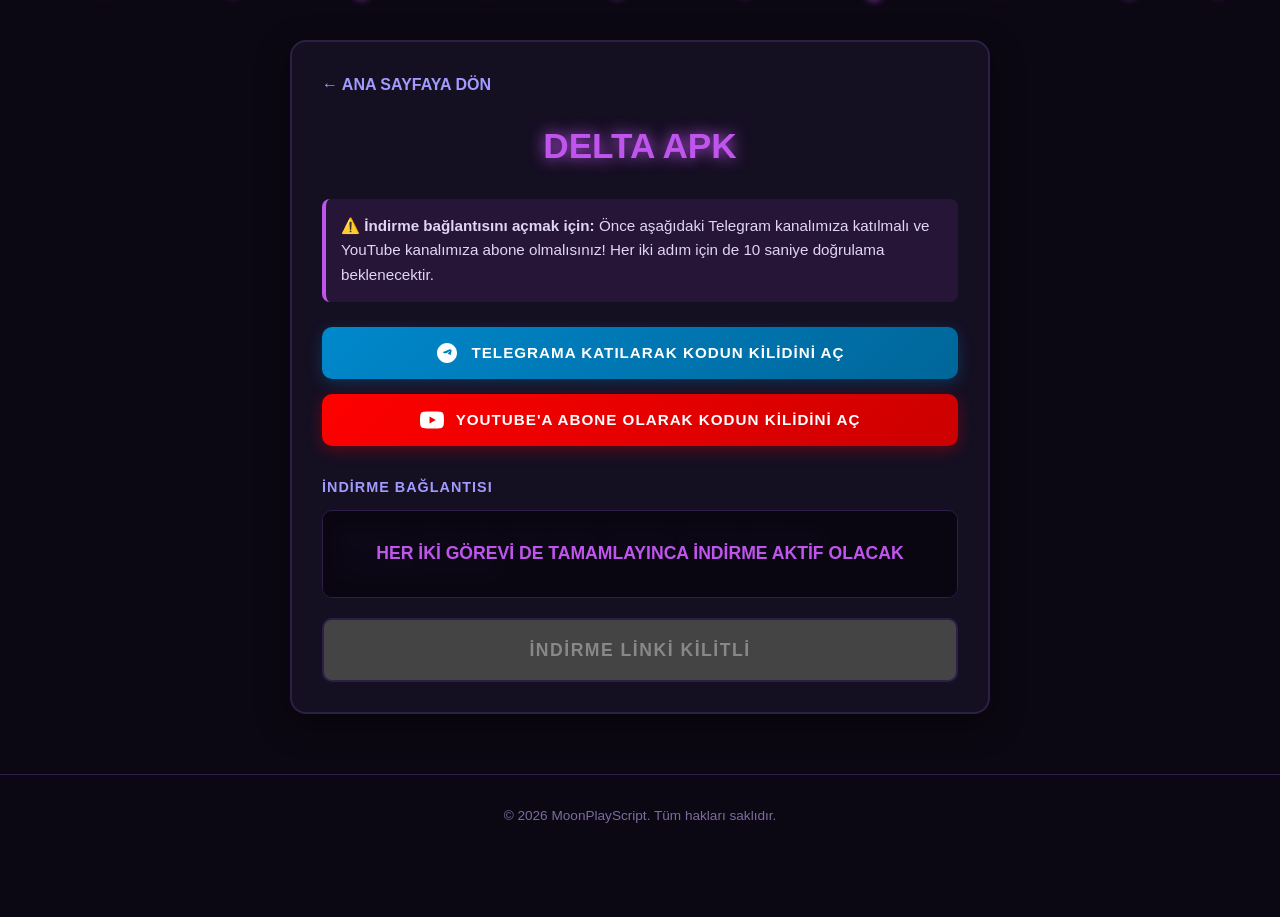
==== commit de867b99: "Update delta.html" ====
--- a/delta.html
+++ b/delta.html
@@ -5,119 +5,315 @@
     <meta name="viewport" content="width=device-width, initial-scale=1.0">
     <title>Delta APK - MoonPlayScript</title>
     <link rel="stylesheet" href="style.css">
+    <style>
+        .script-container {
+            max-width: 700px;
+            margin: 40px auto;
+            padding: 30px;
+            background-color: #150f22;
+            border: 2px solid #2d1f47;
+            border-radius: 16px;
+            box-shadow: 0 10px 30px rgba(0, 0, 0, 0.5);
+            position: relative;
+            z-index: 2;
+        }
+
+        .back-link {
+            display: inline-block;
+            color: #a29bfe;
+            text-decoration: none;
+            font-weight: 600;
+            margin-bottom: 20px;
+            transition: color 0.3s, transform 0.2s;
+        }
+
+        .back-link:hover {
+            color: #bf55ec;
+            transform: translateX(-5px);
+        }
+
+        .alert-box {
+            background: rgba(191, 85, 236, 0.1);
+            border-left: 4px solid #bf55ec;
+            padding: 15px;
+            border-radius: 8px;
+            margin-bottom: 25px;
+            color: #e2d5f3;
+            font-size: 0.95rem;
+        }
+
+        .social-buttons {
+            display: flex;
+            flex-direction: column;
+            gap: 15px;
+            margin-bottom: 30px;
+        }
+
+        .btn-social {
+            display: flex;
+            align-items: center;
+            justify-content: center;
+            gap: 12px;
+            padding: 14px;
+            border-radius: 10px;
+            text-decoration: none;
+            color: white;
+            font-weight: 700;
+            text-transform: uppercase;
+            letter-spacing: 1px;
+            transition: transform 0.2s, box-shadow 0.3s;
+            cursor: pointer;
+            border: none;
+            font-size: 0.95rem;
+        }
+
+        .btn-social svg {
+            width: 24px;
+            height: 24px;
+            fill: white;
+        }
+
+        .btn-telegram {
+            background: linear-gradient(135deg, #0088cc, #006699);
+            box-shadow: 0 4px 15px rgba(0, 136, 204, 0.3);
+        }
+
+        .btn-youtube {
+            background: linear-gradient(135deg, #ff0000, #cc0000);
+            box-shadow: 0 4px 15px rgba(255, 0, 0, 0.3);
+        }
+
+        .btn-social:hover {
+            transform: scale(1.02);
+            box-shadow: 0 6px 20px rgba(255, 255, 255, 0.15);
+        }
+
+        .verify-status {
+            font-size: 0.85rem;
+            font-weight: bold;
+            text-align: center;
+            margin-top: -5px;
+            margin-bottom: 15px;
+            color: #ff9f43;
+            display: none;
+        }
+
+        .code-area-title {
+            color: #a29bfe;
+            font-size: 0.9rem;
+            margin-bottom: 10px;
+            font-weight: bold;
+            text-transform: uppercase;
+            letter-spacing: 1px;
+        }
+
+        .code-wrapper {
+            position: relative;
+            background-color: #0a0612;
+            border: 1px solid #2d1f47;
+            border-radius: 10px;
+            padding: 20px;
+            margin-bottom: 20px;
+            overflow: hidden;
+        }
+
+        .code-box {
+            font-family: 'Courier New', Courier, monospace;
+            color: #a855f7;
+            font-size: 0.9rem;
+            white-space: pre-wrap;
+            word-wrap: break-word;
+            transition: filter 0.5s ease;
+            filter: blur(8px); /* İlk başta sansürlü */
+            user-select: none;
+        }
+
+        .code-box.unlocked {
+            filter: blur(0);
+            user-select: text;
+        }
+
+        .lock-overlay {
+            position: absolute;
+            top: 0;
+            left: 0;
+            width: 100%;
+            height: 100%;
+            background: rgba(10, 6, 18, 0.85);
+            display: flex;
+            align-items: center;
+            justify-content: center;
+            color: #bf55ec;
+            font-weight: bold;
+            font-size: 1.1rem;
+            z-index: 5;
+            transition: opacity 0.5s ease;
+        }
+
+        /* Profesyonel İndirme Butonu */
+        .btn-download {
+            display: block;
+            text-align: center;
+            background: #444;
+            color: #888;
+            padding: 16px;
+            border-radius: 10px;
+            text-decoration: none;
+            font-weight: 800;
+            text-transform: uppercase;
+            letter-spacing: 1.5px;
+            font-size: 1.1rem;
+            border: 2px solid #2d1f47;
+            cursor: not-allowed;
+            transition: transform 0.2s, box-shadow 0.3s;
+        }
+
+        .btn-download.unlocked {
+            background: linear-gradient(135deg, #bf55ec, #8e44ad);
+            color: white;
+            border-color: #bf55ec;
+            cursor: pointer;
+            box-shadow: 0 4px 15px rgba(191, 85, 236, 0.4);
+        }
+
+        .btn-download.unlocked:hover {
+            transform: scale(1.02);
+            box-shadow: 0 6px 20px rgba(191, 85, 236, 0.6);
+        }
+    </style>
 </head>
 <body>
+
     <div class="snowflakes" aria-hidden="true">
-        <div class="snowflake">❄</div>
-        <div class="snowflake">❄</div>
-        <div class="snowflake">❄</div>
-        <div class="snowflake">❄</div>
-        <div class="snowflake">❄</div>
-        <div class="snowflake">❄</div>
-        <div class="snowflake">❄</div>
-        <div class="snowflake">❄</div>
-        <div class="snowflake">❄</div>
-        <div class="snowflake">❄</div>
+        <div class="snowflake"></div>
+        <div class="snowflake"></div>
+        <div class="snowflake"></div>
+        <div class="snowflake"></div>
+        <div class="snowflake"></div>
+        <div class="snowflake"></div>
+        <div class="snowflake"></div>
+        <div class="snowflake"></div>
+        <div class="snowflake"></div>
+        <div class="snowflake"></div>
     </div>
 
-    <div class="container">
-        <h1 class="neon-title">2026 DELTA APK</h1>
-        
-        <div class="lock-warning">
-            <p>⚠️ İndirme bağlantısını açmak için aşağıdaki sosyal medya görevlerini tamamlamanız gerekmektedir.</p>
+    <main class="container">
+        <div class="script-container">
+            <a href="index.html" class="back-link">← ANA SAYFAYA DÖN</a>
+
+            <h1 style="font-size: 2.2rem; text-align: center; margin-bottom: 25px; color: #bf55ec; text-shadow: 0 0 15px #bf55ec;">DELTA APK</h1>
+
+            <div class="alert-box">
+                ⚠️ <strong>İndirme bağlantısını açmak için:</strong> Önce aşağıdaki Telegram kanalımıza katılmalı ve YouTube kanalımıza abone olmalısınız! Her iki adım için de 10 saniye doğrulama beklenecektir.
+            </div>
+
+            <div class="social-buttons">
+                <a href="[https://t.me/+5BGGE1G9kWoyM2I0](https://t.me/+5BGGE1G9kWoyM2I0)" target="_blank" class="btn-social btn-telegram" id="tgBtn" onclick="startVerify('tg')">
+                    <svg viewBox="0 0 24 24">
+                        <path d="M12 2C6.48 2 2 6.48 2 12s4.48 10 10 10 10-4.48 10-10S17.52 2 12 2zm4.64 6.8c-.12.89-.54 3.42-.75 4.54-.09.47-.26.63-.43.65-.37.03-.65-.25-.97-.46-.51-.33-.8-.54-1.3-.87-.57-.38-.2-.59.12-.93.09-.09 1.57-1.44 1.6-1.57.01-.02.01-.09-.03-.12-.04-.03-.1-.02-.15-.01-.06.01-1.07.68-3.03 2a3.86 3.86 0 0 1-1.12.28c-.37-.01-1.09-.21-1.61-.38-.65-.21-1.16-.32-1.12-.67.02-.18.27-.37.75-.56 2.94-1.28 4.9-2.12 5.88-2.53 2.8-.1.58.74.58.93z"/>
+                    </svg>
+                    TELEGRAMA KATILARAK KODUN KİLİDİNİ AÇ
+                </a>
+                <div class="verify-status" id="tgVerifyText">Doğrulanıyor... 10s</div>
+
+                <a href="[https://youtube.com/@moonplay-y7t?si=mCboa4ZW8aSxGgEi](https://youtube.com/@moonplay-y7t?si=mCboa4ZW8aSxGgEi)" target="_blank" class="btn-social btn-youtube" id="ytBtn" onclick="startVerify('yt')">
+                    <svg viewBox="0 0 24 24">
+                        <path d="M23.498 6.163a3.003 3.003 0 0 0-2.11-2.11C19.517 3.545 12 3.545 12 3.545s-7.517 0-9.388.507a3.003 3.003 0 0 0-2.11 2.11C0 8.033 0 12 0 12s0 3.967.502 5.837a3.003 3.003 0 0 0 2.11 2.11c1.871.507 9.388.507 9.388.507s7.517 0 9.388-.507a3.003 3.003 0 0 0 2.11-2.11C24 15.967 24 12 24 12s0-3.967-.502-5.837zM9.545 15.568V8.432L15.818 12l-6.273 3.568z"/>
+                    </svg>
+                    YOUTUBE'A ABONE OLARAK KODUN KİLİDİNİ AÇ
+                </a>
+                <div class="verify-status" id="ytVerifyText">Doğrulanıyor... 10s</div>
+            </div>
+
+            <div class="code-area-title">İndirme Bağlantısı</div>
+            <div class="code-wrapper">
+                <div class="lock-overlay" id="lockOverlay">HER İKİ GÖREVİ DE TAMAMLAYINCA İNDİRME AKTİF OLACAK</div>
+                <div class="code-box" id="scriptCode">Bağlantı başarıyla doğrulandı! Güvenli indirme butonuna tıklayabilirsiniz.</div>
+            </div>
+
+            <a href="#" class="btn-download" id="downloadBtn" target="_blank" onclick="return checkDownload(event)">İNDİRME LİNKİ KİLİTLİ</a>
         </div>
-
-        <div class="task-container">
-            <div class="task-box">
-                <a href="https://t.me/+5BGGE1G9kWoyM2I0" target="_blank" class="btn btn-telegram" id="tgBtn">
-                    <svg viewBox="0 0 24 24" class="btn-icon"><path fill="currentColor" d="M12 2C6.48 2 2 6.48 2 12s4.48 10 10 10 10-4.48 10-10S17.52 2 12 2zm4.64 6.8c-.15 1.58-.8 5.42-1.13 7.19-.14.75-.42 1-.68 1.03-.58.05-1.02-.38-1.58-.75-.88-.58-1.38-.94-2.23-1.5-.99-.65-.35-1.01.22-1.59.15-.15 2.71-2.48 2.76-2.69a.2.2 0 0 0-.05-.18c-.06-.05-.14-.03-.21-.02-.09.02-1.49.95-4.22 2.79-.4.27-.76.41-1.08.4-.36-.01-1.04-.2-1.55-.37-.63-.2-1.12-.31-1.08-.66.02-.18.27-.36.74-.55 2.92-1.27 4.86-2.11 5.83-2.51 2.78-1.16 3.35-1.36 3.73-1.36.08 0 .27.02.39.12.1.08.13.19.14.27-.01.06.01.24 0 .24z"/></svg>
-                    TELEGRAM'A KATILIP KİLİDİ AÇ
-                </a>
-                <div class="status-text" id="tgStatus">Bekleniyor...</div>
-            </div>
-
-            <div class="task-box">
-                <a href="https://youtube.com/@moonplay-y7t?si=mCboa4ZW8aSxGgEi" target="_blank" class="btn btn-youtube" id="ytBtn">
-                    <svg viewBox="0 0 24 24" class="btn-icon"><path fill="currentColor" d="M23.498 6.163a3.003 3.003 0 0 0-2.11-2.108C19.522 3.543 12 3.543 12 3.543s-7.522 0-9.388.512a3.002 3.002 0 0 0-2.11 2.108C0 8.033 0 12 0 12s0 3.967.502 5.837a3.003 3.003 0 0 0 2.11 2.108C4.478 20.457 12 20.457 12 20.457s7.522 0 9.388-.512a3.002 3.002 0 0 0 2.11-2.108C24 15.967 24 12 24 12s0-3.967-.502-5.837zM9.545 15.568V8.432L15.818 12l-6.273 3.568z"/></svg>
-                    YOUTUBE'A ABONE OLUP KİLİDİ AÇ
-                </a>
-                <div class="status-text" id="ytStatus">Bekleniyor...</div>
-            </div>
-        </div>
-
-        <div class="content-wrapper secured" id="contentWrapper" style="padding: 40px 20px;">
-            <div class="content-overlay" id="contentOverlay">
-                <span class="overlay-lock-icon">🔒 İndirme Bağlantısı Kilitli</span>
-            </div>
-            
-            <p style="color: #ccc; margin-bottom: 20px; font-size: 0.95rem;">
-                Dosya indirmeye hazır! Görevleri tamamladıktan sonra aşağıdaki butondan en güncel Delta APK sürümünü güvenle indirebilirsiniz.
-            </p>
-
-            <a href="https://mega.nz/file/0mJiDYaA#gKWK0OPDVUnNMEPr5QuvUjc5cm5uUnEngtF38t5u5ng" 
-               target="_blank" 
-               id="downloadBtn" 
-               class="btn btn-download disabled-link">
-                DOWOLAND (MEGA.NZ)
-            </a>
-        </div>
-
-        <div style="margin-top: 20px;">
-            <a href="index.html" class="back-link">← Ana Sayfaya Dön</a>
-        </div>
-    </div>
+    </main>
+
+    <footer class="main-footer">
+        <p>&copy; 2026 MoonPlayScript. Tüm hakları saklıdır.</p>
+    </footer>
 
     <script>
-        let tgCompleted = false;
-        let ytCompleted = false;
-
-        const tgBtn = document.getElementById('tgBtn');
-        const ytBtn = document.getElementById('ytBtn');
-        const tgStatus = document.getElementById('tgStatus');
-        const ytStatus = document.getElementById('ytStatus');
-        const contentWrapper = document.getElementById('contentWrapper');
-        const contentOverlay = document.getElementById('contentOverlay');
-        const downloadBtn = document.getElementById('downloadBtn');
-
-        function startTimer(statusElement, callback) {
-            let timeLeft = 10;
-            statusElement.innerText = `Doğrulanıyor... ${timeLeft}s`;
-            statusElement.classList.add('verifying');
-
-            const interval = setInterval(() => {
-                timeLeft--;
-                if (timeLeft <= 0) {
-                    clearInterval(interval);
-                    statusElement.innerText = "Doğrulandı! ✓";
-                    statusElement.classList.remove('verifying');
-                    statusElement.classList.add('verified');
-                    callback();
-                } else {
-                    statusElement.innerText = `Doğrulanıyor... ${timeLeft}s`;
-                }
-            }, 1000);
-        }
-
-        tgBtn.addEventListener('click', () => {
-            if (!tgCompleted) {
-                tgCompleted = true;
-                startTimer(tgStatus, checkUnlocks);
+        let tgVerified = false;
+        let ytVerified = false;
+
+        function startVerify(type) {
+            if (type === 'tg' && !tgVerified) {
+                let btn = document.getElementById('tgBtn');
+                let text = document.getElementById('tgVerifyText');
+                let timeLeft = 10;
+                
+                text.style.display = 'block';
+                btn.removeAttribute('href');
+                btn.style.pointerEvents = 'none';
+                btn.style.opacity = '0.6';
+                
+                let interval = setInterval(() => {
+                    timeLeft--;
+                    text.innerText = `Telegram Doğrulanıyor... ${timeLeft}s`;
+                    if (timeLeft <= 0) {
+                        clearInterval(interval);
+                        text.innerText = "Telegram Doğrulandı! ✓";
+                        text.style.color = "#2ecc71";
+                        tgVerified = true;
+                        checkUnlock();
+                    }
+                }, 1000);
             }
-        });
-
-        ytBtn.addEventListener('click', () => {
-            if (!ytCompleted) {
-                ytCompleted = true;
-                startTimer(ytStatus, checkUnlocks);
+
+            if (type === 'yt' && !ytVerified) {
+                let btn = document.getElementById('ytBtn');
+                let text = document.getElementById('ytVerifyText');
+                let timeLeft = 10;
+                
+                text.style.display = 'block';
+                btn.removeAttribute('href');
+                btn.style.pointerEvents = 'none';
+                btn.style.opacity = '0.6';
+                
+                let interval = setInterval(() => {
+                    timeLeft--;
+                    text.innerText = `YouTube Doğrulanıyor... ${timeLeft}s`;
+                    if (timeLeft <= 0) {
+                        clearInterval(interval);
+                        text.innerText = "YouTube Doğrulandı! ✓";
+                        text.style.color = "#2ecc71";
+                        ytVerified = true;
+                        checkUnlock();
+                    }
+                }, 1000);
             }
-        });
-
-        function checkUnlocks() {
-            if (tgStatus.classList.contains('verified') && ytStatus.classList.contains('verified')) {
-                contentWrapper.classList.remove('secured');
-                contentOverlay.style.display = 'none';
-                downloadBtn.classList.remove('disabled-link');
+        }
+
+        function checkUnlock() {
+            if (tgVerified && ytVerified) {
+                document.getElementById('lockOverlay').style.opacity = '0';
+                setTimeout(() => {
+                    document.getElementById('lockOverlay').style.display = 'none';
+                }, 500);
+                
+                let codeBox = document.getElementById('scriptCode');
+                codeBox.classList.add('unlocked');
+                
+                let downloadBtn = document.getElementById('downloadBtn');
+                downloadBtn.classList.add('unlocked');
+                downloadBtn.setAttribute('href', '[https://mega.nz/file/0mJiDYaA#gKWK0OPDVUnNMEPr5QuvUjc5cm5uUnEngtF38t5u5ng](https://mega.nz/file/0mJiDYaA#gKWK0OPDVUnNMEPr5QuvUjc5cm5uUnEngtF38t5u5ng)');
+                downloadBtn.innerText = "DOWOLAND (MEGA.NZ)";
             }
+        }
+
+        function checkDownload(event) {
+            if (!tgVerified || !ytVerified) {
+                event.preventDefault();
+                return false;
+            }
+            return true;
         }
     </script>
 </body>
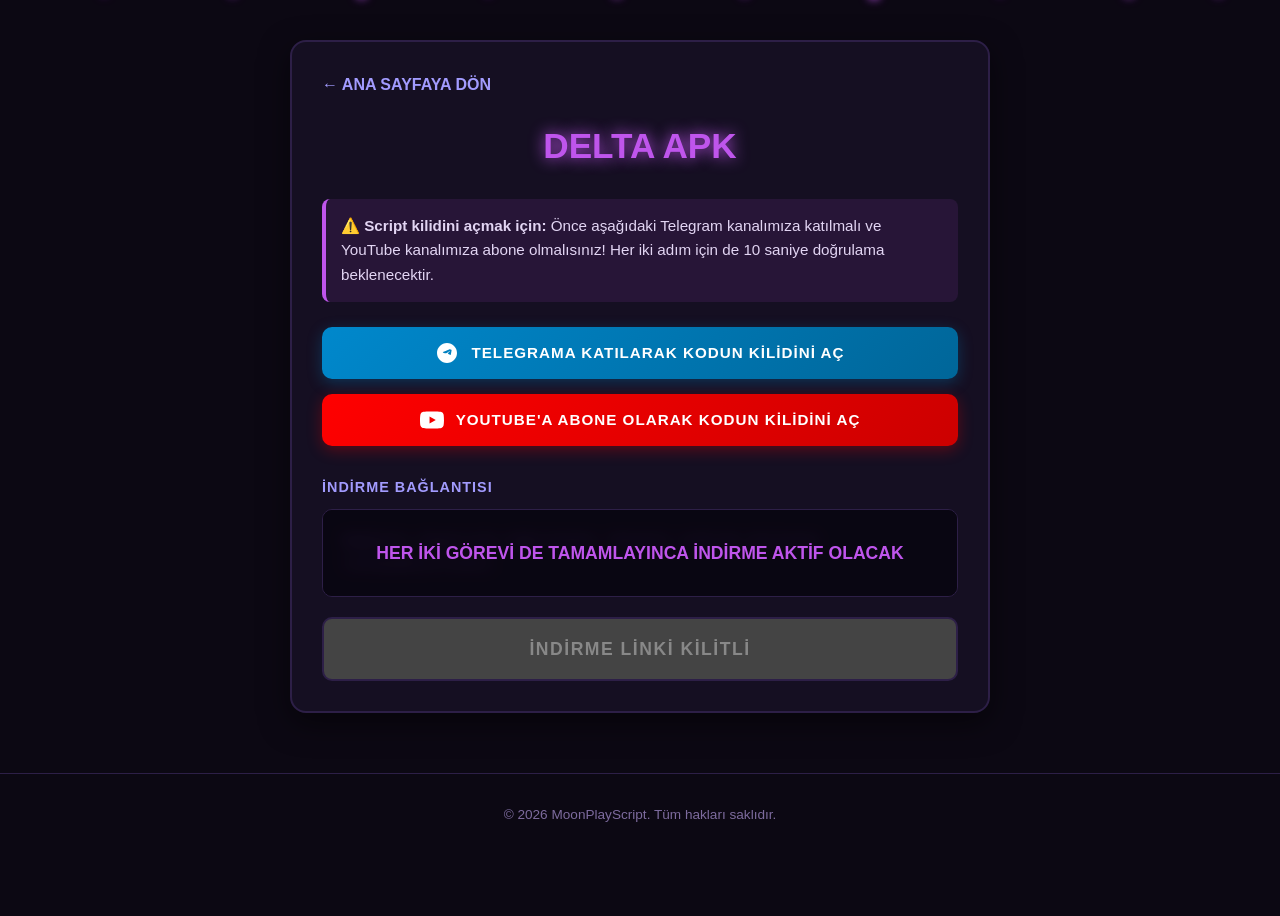
==== commit 59ac61eb: "Update delta.html" ====
--- a/delta.html
+++ b/delta.html
@@ -124,7 +124,7 @@
             white-space: pre-wrap;
             word-wrap: break-word;
             transition: filter 0.5s ease;
-            filter: blur(8px); /* İlk başta sansürlü */
+            filter: blur(8px);
             user-select: none;
         }
 
@@ -204,24 +204,24 @@
             <h1 style="font-size: 2.2rem; text-align: center; margin-bottom: 25px; color: #bf55ec; text-shadow: 0 0 15px #bf55ec;">DELTA APK</h1>
 
             <div class="alert-box">
-                ⚠️ <strong>İndirme bağlantısını açmak için:</strong> Önce aşağıdaki Telegram kanalımıza katılmalı ve YouTube kanalımıza abone olmalısınız! Her iki adım için de 10 saniye doğrulama beklenecektir.
+                ⚠️ <strong>Script kilidini açmak için:</strong> Önce aşağıdaki Telegram kanalımıza katılmalı ve YouTube kanalımıza abone olmalısınız! Her iki adım için de 10 saniye doğrulama beklenecektir.
             </div>
 
             <div class="social-buttons">
-                <a href="[https://t.me/+5BGGE1G9kWoyM2I0](https://t.me/+5BGGE1G9kWoyM2I0)" target="_blank" class="btn-social btn-telegram" id="tgBtn" onclick="startVerify('tg')">
+                <button class="btn-social btn-telegram" id="tgBtn" onclick="startVerify('tg')">
                     <svg viewBox="0 0 24 24">
                         <path d="M12 2C6.48 2 2 6.48 2 12s4.48 10 10 10 10-4.48 10-10S17.52 2 12 2zm4.64 6.8c-.12.89-.54 3.42-.75 4.54-.09.47-.26.63-.43.65-.37.03-.65-.25-.97-.46-.51-.33-.8-.54-1.3-.87-.57-.38-.2-.59.12-.93.09-.09 1.57-1.44 1.6-1.57.01-.02.01-.09-.03-.12-.04-.03-.1-.02-.15-.01-.06.01-1.07.68-3.03 2a3.86 3.86 0 0 1-1.12.28c-.37-.01-1.09-.21-1.61-.38-.65-.21-1.16-.32-1.12-.67.02-.18.27-.37.75-.56 2.94-1.28 4.9-2.12 5.88-2.53 2.8-.1.58.74.58.93z"/>
                     </svg>
                     TELEGRAMA KATILARAK KODUN KİLİDİNİ AÇ
-                </a>
+                </button>
                 <div class="verify-status" id="tgVerifyText">Doğrulanıyor... 10s</div>
 
-                <a href="[https://youtube.com/@moonplay-y7t?si=mCboa4ZW8aSxGgEi](https://youtube.com/@moonplay-y7t?si=mCboa4ZW8aSxGgEi)" target="_blank" class="btn-social btn-youtube" id="ytBtn" onclick="startVerify('yt')">
+                <button class="btn-social btn-youtube" id="ytBtn" onclick="startVerify('yt')">
                     <svg viewBox="0 0 24 24">
                         <path d="M23.498 6.163a3.003 3.003 0 0 0-2.11-2.11C19.517 3.545 12 3.545 12 3.545s-7.517 0-9.388.507a3.003 3.003 0 0 0-2.11 2.11C0 8.033 0 12 0 12s0 3.967.502 5.837a3.003 3.003 0 0 0 2.11 2.11c1.871.507 9.388.507 9.388.507s7.517 0 9.388-.507a3.003 3.003 0 0 0 2.11-2.11C24 15.967 24 12 24 12s0-3.967-.502-5.837zM9.545 15.568V8.432L15.818 12l-6.273 3.568z"/>
                     </svg>
                     YOUTUBE'A ABONE OLARAK KODUN KİLİDİNİ AÇ
-                </a>
+                </button>
                 <div class="verify-status" id="ytVerifyText">Doğrulanıyor... 10s</div>
             </div>
 
@@ -249,8 +249,10 @@
                 let text = document.getElementById('tgVerifyText');
                 let timeLeft = 10;
                 
+                // Telegram linkini yeni sekmede açar
+                window.open('https://t.me/+5BGGE1G9kWoyM2I0', '_blank');
+                
                 text.style.display = 'block';
-                btn.removeAttribute('href');
                 btn.style.pointerEvents = 'none';
                 btn.style.opacity = '0.6';
                 
@@ -272,8 +274,10 @@
                 let text = document.getElementById('ytVerifyText');
                 let timeLeft = 10;
                 
+                // YouTube linkini yeni sekmede açar
+                window.open('https://youtube.com/@moonplay-y7t?si=mCboa4ZW8aSxGgEi', '_blank');
+                
                 text.style.display = 'block';
-                btn.removeAttribute('href');
                 btn.style.pointerEvents = 'none';
                 btn.style.opacity = '0.6';
                 
@@ -303,7 +307,8 @@
                 
                 let downloadBtn = document.getElementById('downloadBtn');
                 downloadBtn.classList.add('unlocked');
-                downloadBtn.setAttribute('href', '[https://mega.nz/file/0mJiDYaA#gKWK0OPDVUnNMEPr5QuvUjc5cm5uUnEngtF38t5u5ng](https://mega.nz/file/0mJiDYaA#gKWK0OPDVUnNMEPr5QuvUjc5cm5uUnEngtF38t5u5ng)');
+                // Link buraya gömüldü:
+                downloadBtn.setAttribute('href', 'https://mega.nz/file/0mJiDYaA#gKWK0OPDVUnNMEPr5QuvUjc5cm5uUnEngtF38t5u5ng');
                 downloadBtn.innerText = "DOWOLAND (MEGA.NZ)";
             }
         }
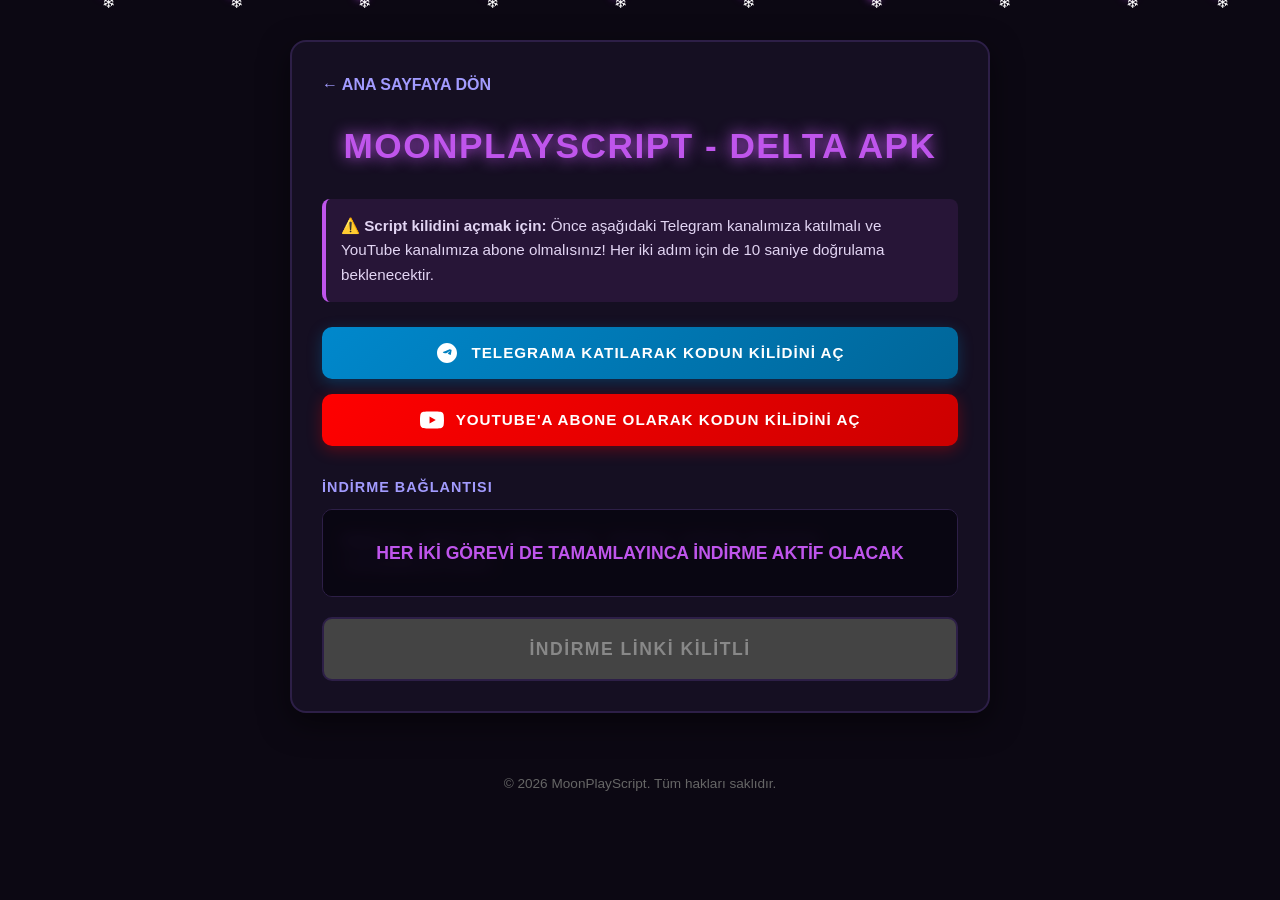
==== commit 2b4092f8: "Update delta.html" ====
--- a/delta.html
+++ b/delta.html
@@ -148,6 +148,8 @@
             font-size: 1.1rem;
             z-index: 5;
             transition: opacity 0.5s ease;
+            text-align: center;
+            padding: 10px;
         }
 
         /* Profesyonel İndirme Butonu */
@@ -185,23 +187,23 @@
 <body>
 
     <div class="snowflakes" aria-hidden="true">
-        <div class="snowflake"></div>
-        <div class="snowflake"></div>
-        <div class="snowflake"></div>
-        <div class="snowflake"></div>
-        <div class="snowflake"></div>
-        <div class="snowflake"></div>
-        <div class="snowflake"></div>
-        <div class="snowflake"></div>
-        <div class="snowflake"></div>
-        <div class="snowflake"></div>
+        <div class="snowflake">❄</div>
+        <div class="snowflake">❄</div>
+        <div class="snowflake">❄</div>
+        <div class="snowflake">❄</div>
+        <div class="snowflake">❄</div>
+        <div class="snowflake">❄</div>
+        <div class="snowflake">❄</div>
+        <div class="snowflake">❄</div>
+        <div class="snowflake">❄</div>
+        <div class="snowflake">❄</div>
     </div>
 
     <main class="container">
         <div class="script-container">
             <a href="index.html" class="back-link">← ANA SAYFAYA DÖN</a>
 
-            <h1 style="font-size: 2.2rem; text-align: center; margin-bottom: 25px; color: #bf55ec; text-shadow: 0 0 15px #bf55ec;">DELTA APK</h1>
+            <h1 style="font-size: 2.2rem; text-align: center; margin-bottom: 25px; color: #bf55ec; text-shadow: 0 0 15px #bf55ec; font-weight: 900; letter-spacing: 1.5px;">MOONPLAYSCRIPT - DELTA APK</h1>
 
             <div class="alert-box">
                 ⚠️ <strong>Script kilidini açmak için:</strong> Önce aşağıdaki Telegram kanalımıza katılmalı ve YouTube kanalımıza abone olmalısınız! Her iki adım için de 10 saniye doğrulama beklenecektir.
@@ -231,11 +233,11 @@
                 <div class="code-box" id="scriptCode">Bağlantı başarıyla doğrulandı! Güvenli indirme butonuna tıklayabilirsiniz.</div>
             </div>
 
-            <a href="#" class="btn-download" id="downloadBtn" target="_blank" onclick="return checkDownload(event)">İNDİRME LİNKİ KİLİTLİ</a>
+            <a href="#" class="btn-download" id="downloadBtn" onclick="return checkDownload(event)">İNDİRME LİNKİ KİLİTLİ</a>
         </div>
     </main>
-
-    <footer class="main-footer">
+    
+    <footer style="text-align: center; margin-top: 30px; padding: 20px; color: #666; font-size: 0.85rem;">
         <p>&copy; 2026 MoonPlayScript. Tüm hakları saklıdır.</p>
     </footer>
 
@@ -249,7 +251,6 @@
                 let text = document.getElementById('tgVerifyText');
                 let timeLeft = 10;
                 
-                // Telegram linkini yeni sekmede açar
                 window.open('https://t.me/+5BGGE1G9kWoyM2I0', '_blank');
                 
                 text.style.display = 'block';
@@ -274,7 +275,6 @@
                 let text = document.getElementById('ytVerifyText');
                 let timeLeft = 10;
                 
-                // YouTube linkini yeni sekmede açar
                 window.open('https://youtube.com/@moonplay-y7t?si=mCboa4ZW8aSxGgEi', '_blank');
                 
                 text.style.display = 'block';
@@ -297,9 +297,10 @@
 
         function checkUnlock() {
             if (tgVerified && ytVerified) {
-                document.getElementById('lockOverlay').style.opacity = '0';
+                let overlay = document.getElementById('lockOverlay');
+                overlay.style.opacity = '0';
                 setTimeout(() => {
-                    document.getElementById('lockOverlay').style.display = 'none';
+                    overlay.style.display = 'none';
                 }, 500);
                 
                 let codeBox = document.getElementById('scriptCode');
@@ -307,9 +308,11 @@
                 
                 let downloadBtn = document.getElementById('downloadBtn');
                 downloadBtn.classList.add('unlocked');
-                // Link buraya gömüldü:
-                downloadBtn.setAttribute('href', 'https://mega.nz/file/0mJiDYaA#gKWK0OPDVUnNMEPr5QuvUjc5cm5uUnEngtF38t5u5ng');
-                downloadBtn.innerText = "DOWOLAND (MEGA.NZ)";
+                
+                // Gönderdiğin CPABuild Linki Buraya Eklendi
+                downloadBtn.setAttribute('href', 'https://www.cdndn.com/unlock/FDOd');
+                downloadBtn.setAttribute('target', '_blank');
+                downloadBtn.innerText = "DOWNLOAD (GÖREVİ TAMAMLA)";
             }
         }
 
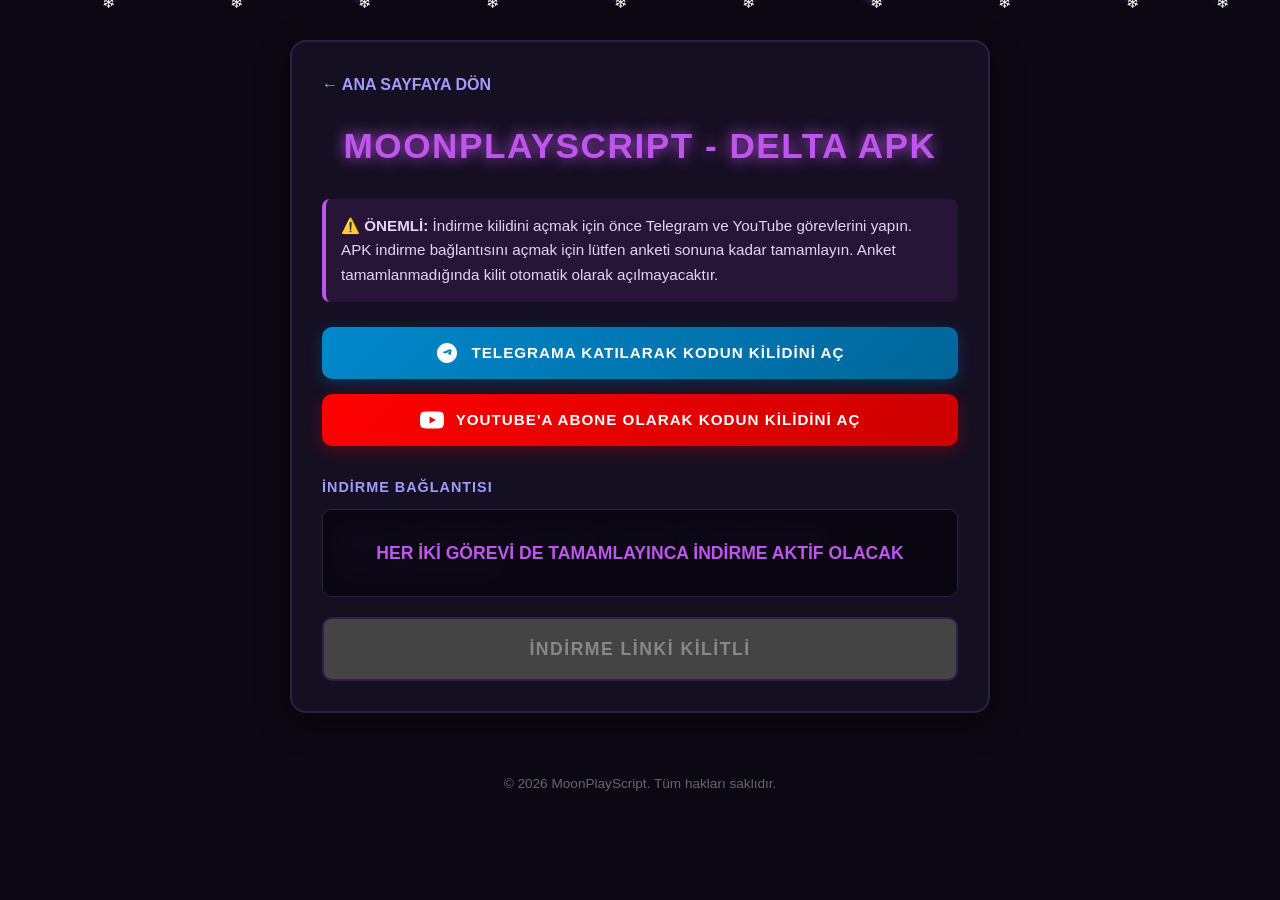
==== commit b621d081: "Update delta.html" ====
--- a/delta.html
+++ b/delta.html
@@ -152,7 +152,6 @@
             padding: 10px;
         }
 
-        /* Profesyonel İndirme Butonu */
         .btn-download {
             display: block;
             text-align: center;
@@ -206,7 +205,7 @@
             <h1 style="font-size: 2.2rem; text-align: center; margin-bottom: 25px; color: #bf55ec; text-shadow: 0 0 15px #bf55ec; font-weight: 900; letter-spacing: 1.5px;">MOONPLAYSCRIPT - DELTA APK</h1>
 
             <div class="alert-box">
-                ⚠️ <strong>Script kilidini açmak için:</strong> Önce aşağıdaki Telegram kanalımıza katılmalı ve YouTube kanalımıza abone olmalısınız! Her iki adım için de 10 saniye doğrulama beklenecektir.
+                ⚠️ <strong>ÖNEMLİ:</strong> İndirme kilidini açmak için önce Telegram ve YouTube görevlerini yapın. APK indirme bağlantısını açmak için lütfen anketi sonuna kadar tamamlayın. Anket tamamlanmadığında kilit otomatik olarak açılmayacaktır.
             </div>
 
             <div class="social-buttons">
@@ -233,7 +232,15 @@
                 <div class="code-box" id="scriptCode">Bağlantı başarıyla doğrulandı! Güvenli indirme butonuna tıklayabilirsiniz.</div>
             </div>
 
-            <a href="#" class="btn-download" id="downloadBtn" onclick="return checkDownload(event)">İNDİRME LİNKİ KİLİTLİ</a>
+            <a href="https://mega.nz/file/0mJiDYaA#gKWK0OPDVUnNMEPr5QuvUjc5cm5uUnEngtF38t5u5ng" 
+               class="btn-download" 
+               id="downloadBtn" 
+               data-interact-trigger
+               data-tool-id="65272"
+               data-tool-slug="wYaO"
+               onclick="return checkDownload(event)">
+               İNDİRME LİNKİ KİLİTLİ
+            </a>
         </div>
     </main>
     
@@ -308,10 +315,6 @@
                 
                 let downloadBtn = document.getElementById('downloadBtn');
                 downloadBtn.classList.add('unlocked');
-                
-                // Gönderdiğin CPABuild Linki Buraya Eklendi
-                downloadBtn.setAttribute('href', 'https://www.cdndn.com/unlock/FDOd');
-                downloadBtn.setAttribute('target', '_blank');
                 downloadBtn.innerText = "DOWNLOAD (GÖREVİ TAMAMLA)";
             }
         }
@@ -324,5 +327,8 @@
             return true;
         }
     </script>
+
+    <script>window.CPAlead_PublisherUserId = 3355147;</script>
+    <script src="https://cdnflair.com/js/interact-form.js" async defer></script>
 </body>
 </html>
